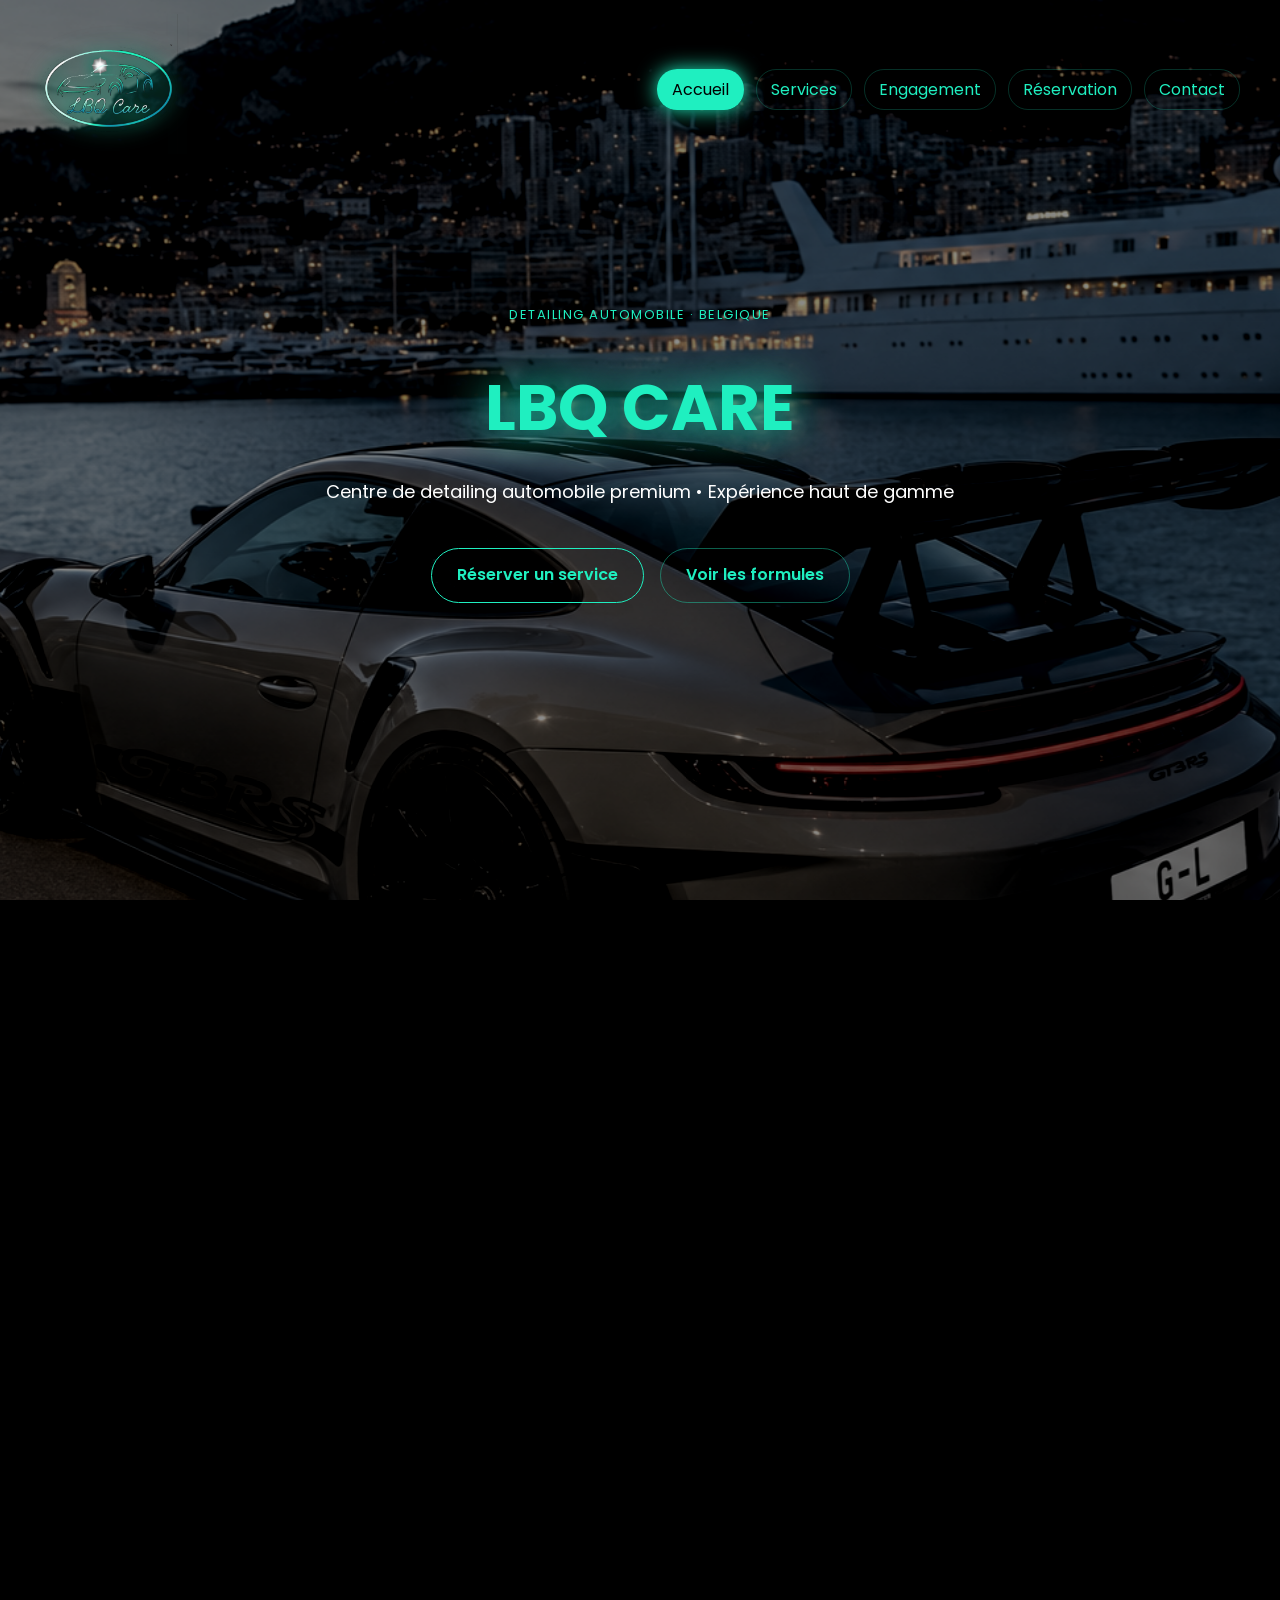
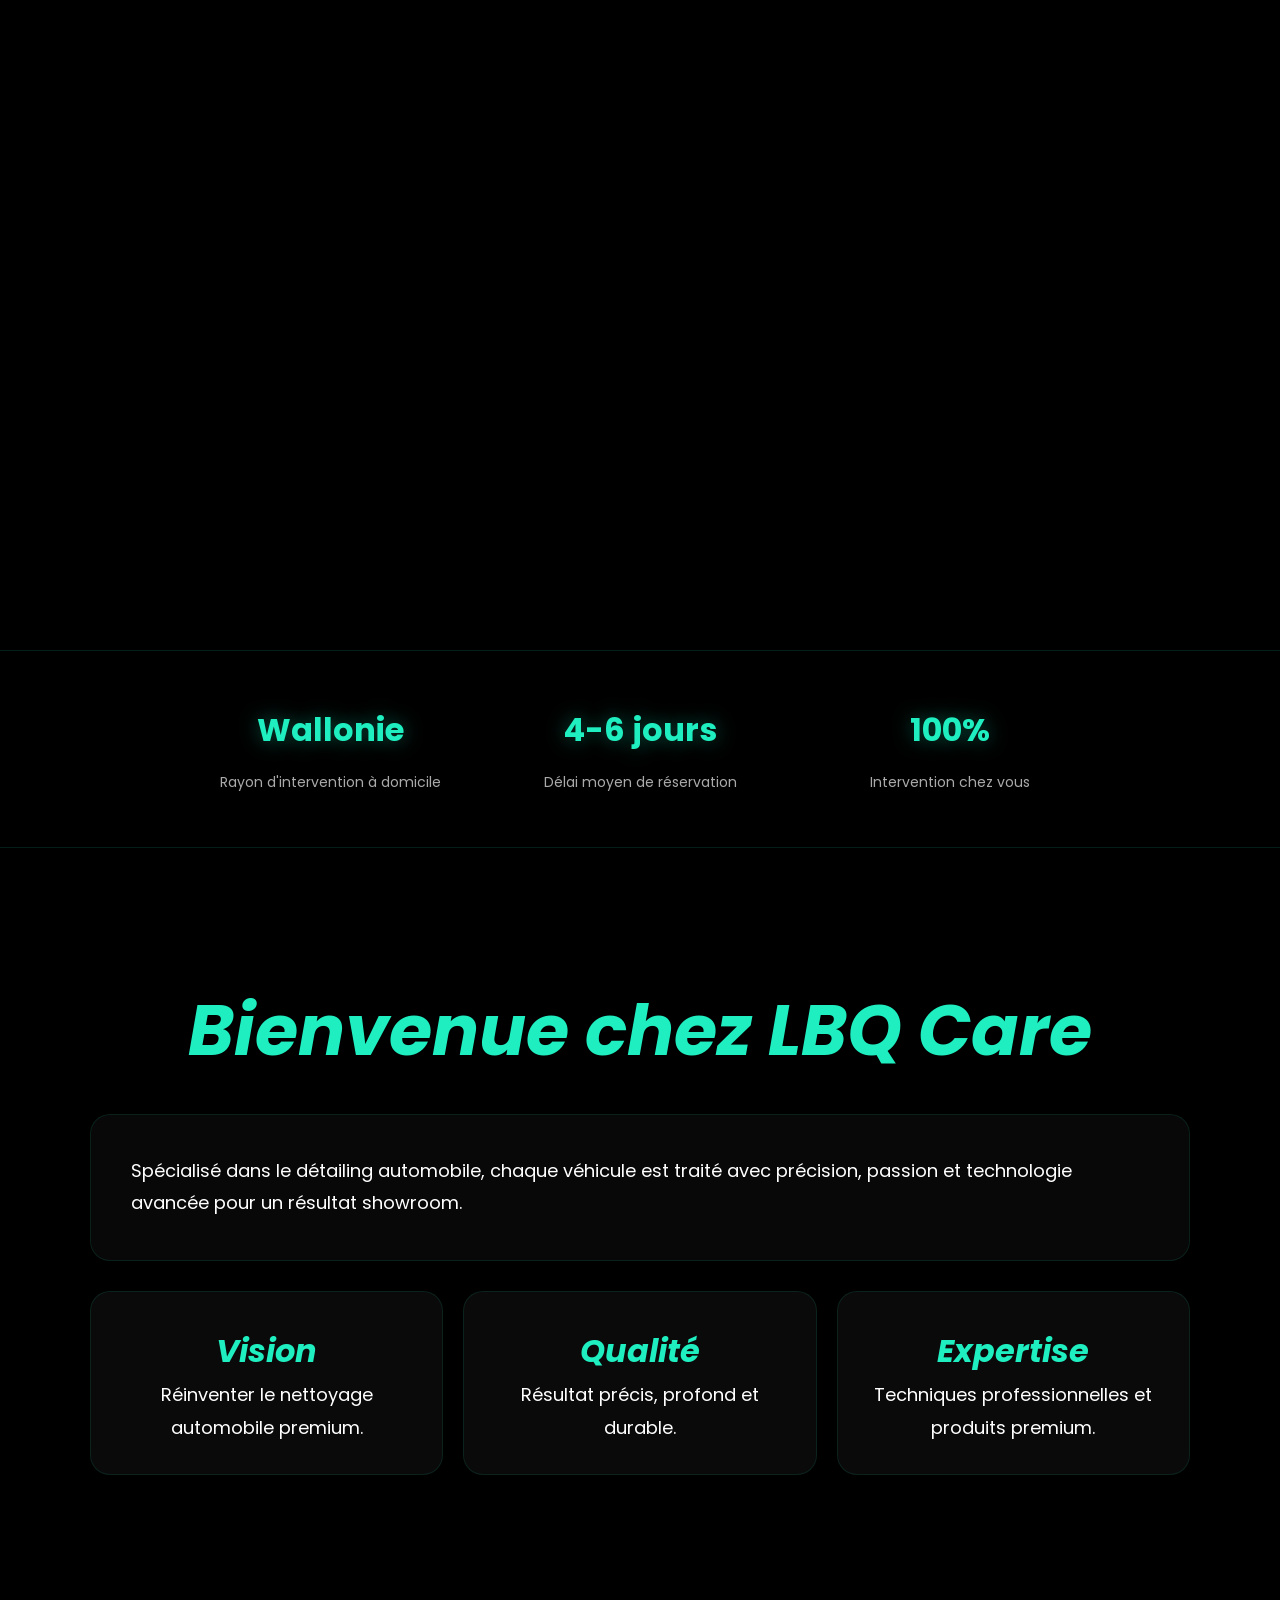
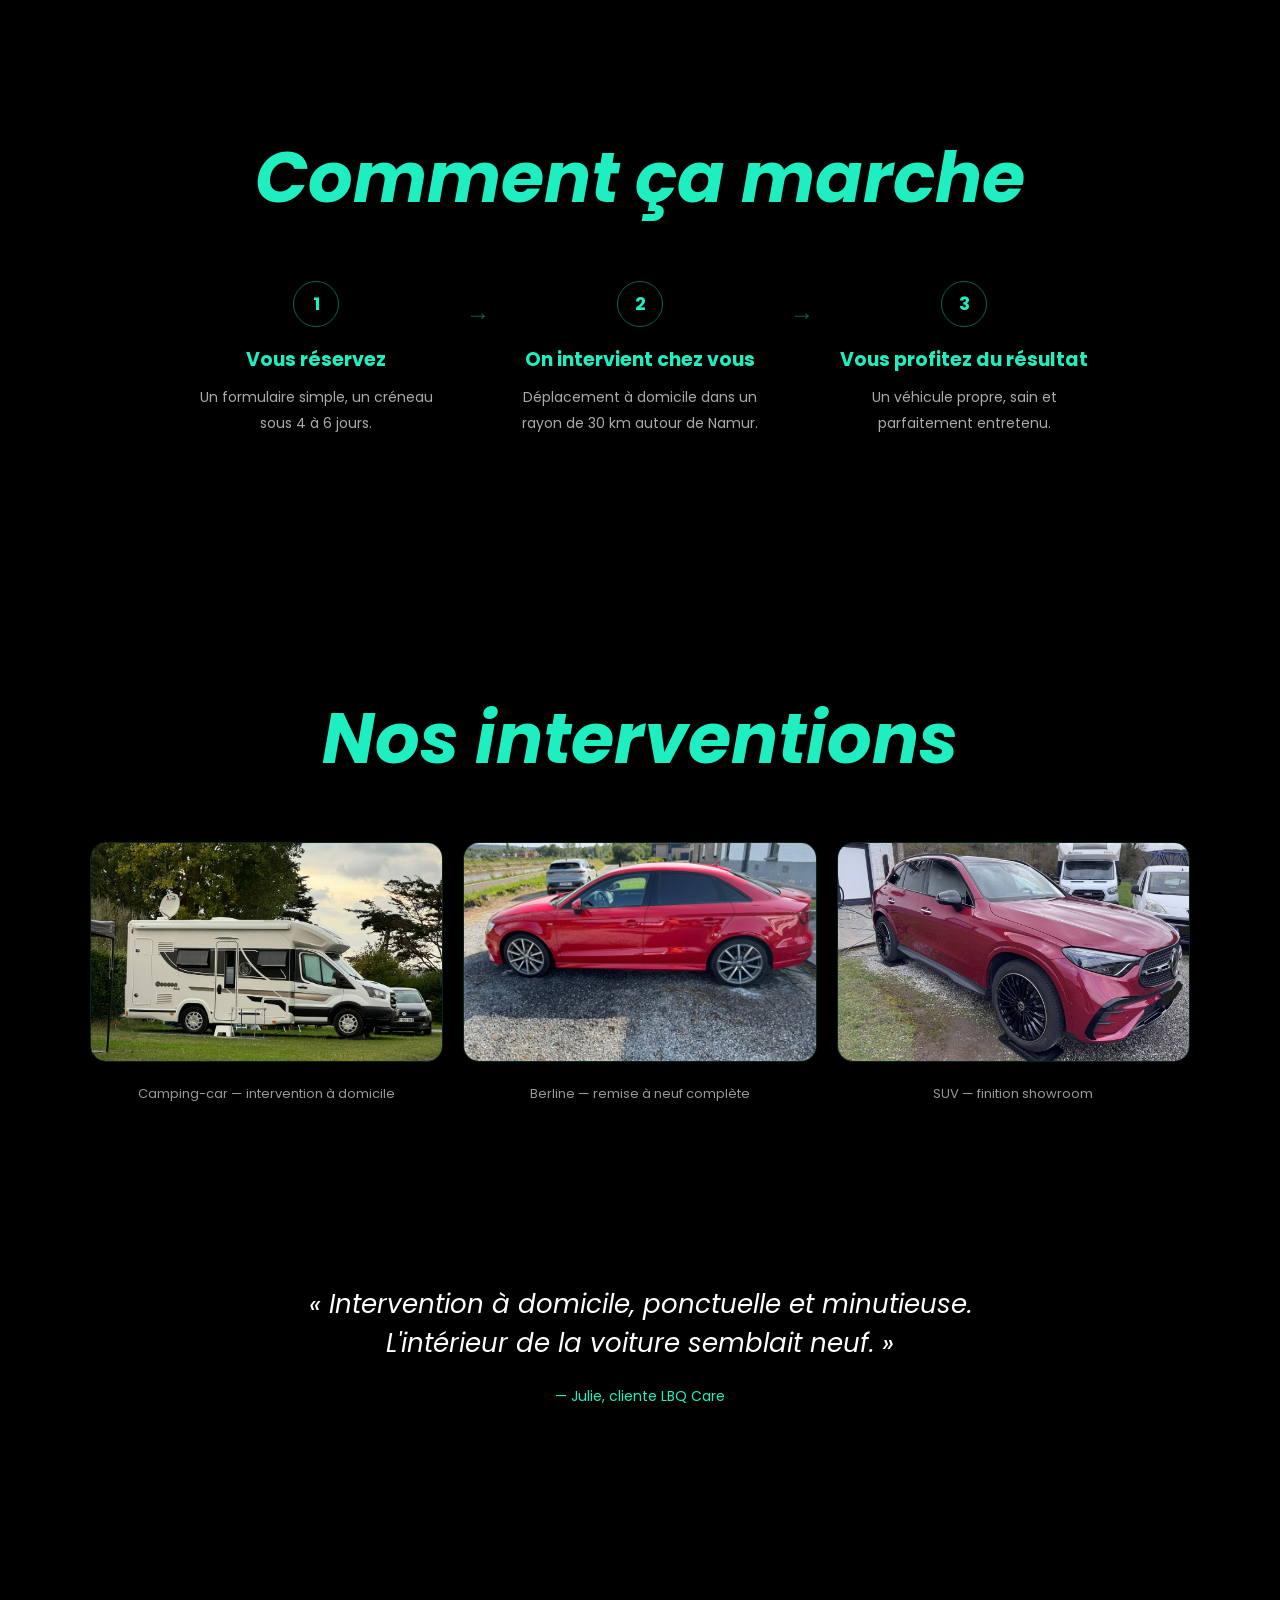
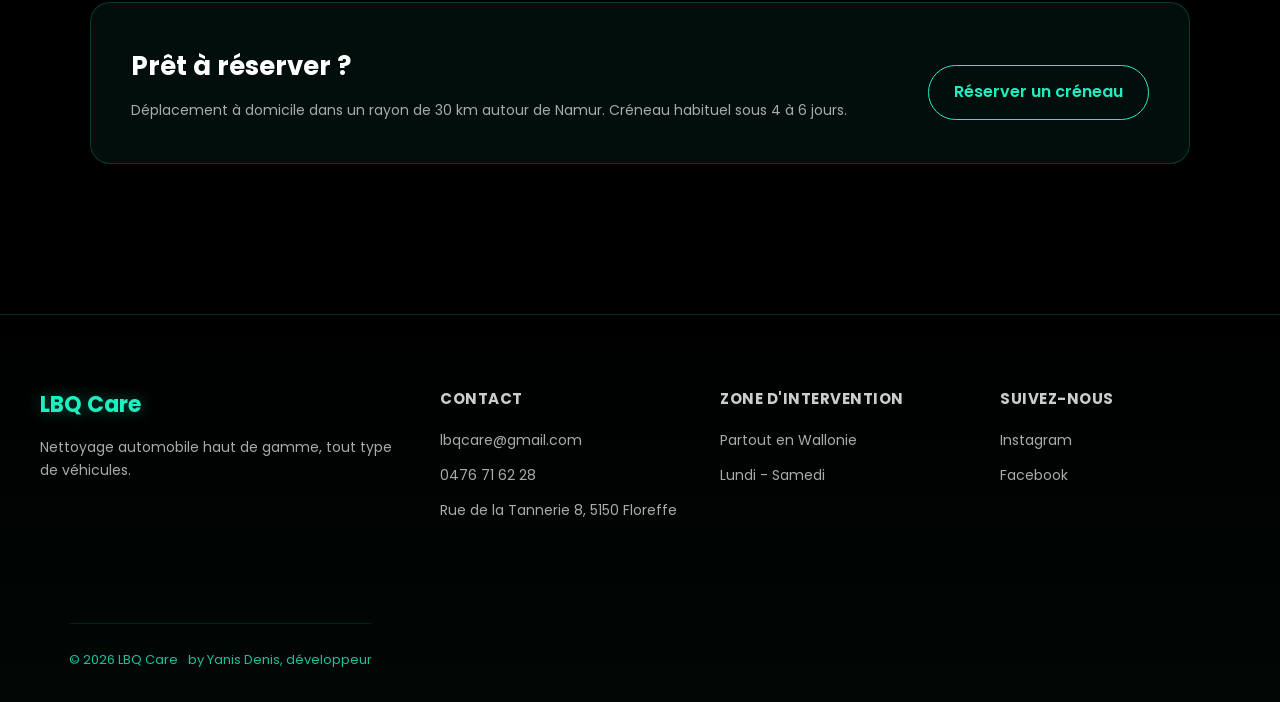
==== index.html @ e1d94014 "Add files via upload" ====
<!DOCTYPE html>
<html lang="fr">
<head>
<meta charset="UTF-8">
<meta name="viewport" content="width=device-width, initial-scale=1.0">
<title>LBQ Care</title>
<link rel="stylesheet" href="./style.css">
<link href="https://fonts.googleapis.com/css2?family=Poppins:wght@300;400;500;600;700&display=swap" rel="stylesheet">
</head>

<body>

<nav class="navbar">
  <div class="nav-container">

    <div class="logo">
      <a href="./index.html">
        <img src="./img/logo-transparent.png" alt="LBQ Care">
      </a>
    </div>
<button class="menu-toggle" aria-label="Menu">
  <span></span><span></span><span></span>
</button>
    <ul class="nav-menu">
      <li><a href="./index.html" class="active">Accueil</a></li>
      <li><a href="./services.html">Services</a></li>
      <li><a href="./engagement.html">Engagement</a></li>
      <li><a href="./reservation.html">Réservation</a></li>
      <li><a href="./contact.html">Contact</a></li>
    </ul>

  </div>
</nav>

<div class="zoom-hero-fixed" id="zoomHeroFixed">
<img src="./img/ChatGPT Image 6 août 2026, 18_08_58.png" alt="LBQ Care detailing" class="zoom-hero-img" id="zoomHeroImg">
<div class="zoom-hero-overlay" id="zoomHeroOverlay"></div>

<div class="zoom-hero-content" id="zoomHeroContent">
<span class="eyebrow">Detailing automobile · Belgique</span>
<h1>LBQ CARE</h1>
<p>Centre de detailing automobile premium • Expérience haut de gamme</p>
<div class="hero-actions">
<a class="btn" href="./reservation.html">Réserver un service</a>
<a class="btn-outline" href="./services.html">Voir les formules</a>
</div>
</div>
</div>

<section class="zoom-hero-spacer" id="zoomHero"></section>

<section class="stats-strip fade">
<div class="container">
<div class="stats-grid">
<div class="stat"><strong>Wallonie</strong><span>Rayon d'intervention à domicile</span></div>
<div class="stat"><strong>4-6 jours</strong><span>Délai moyen de réservation</span></div>
<div class="stat"><strong>100%</strong><span>Intervention chez vous</span></div>
</div>
</div>
</section>

<section>
<div class="container fade">

<h1 class="section-title">Bienvenue chez LBQ Care</h1>

<div class="block">
Spécialisé dans le détailing automobile, chaque véhicule est traité avec précision, passion et technologie avancée pour un résultat showroom.
</div>

<div class="grid">

<div class="card">
<h2>Vision</h2>
<p>Réinventer le nettoyage automobile premium.</p>
</div>

<div class="card">
<h2>Qualité</h2>
<p>Résultat précis, profond et durable.</p>
</div>

<div class="card">
<h2>Expertise</h2>
<p>Techniques professionnelles et produits premium.</p>
</div>

</div>

</div>
</section>

<section>
<div class="container fade">

<h1 class="section-title">Comment ça marche</h1>

<div class="how-it-works">

<div class="how-step">
<span class="how-number">1</span>
<h2>Vous réservez</h2>
<p>Un formulaire simple, un créneau sous 4 à 6 jours.</p>
</div>

<div class="how-arrow">→</div>

<div class="how-step">
<span class="how-number">2</span>
<h2>On intervient chez vous</h2>
<p>Déplacement à domicile dans un rayon de 30 km autour de Namur.</p>
</div>

<div class="how-arrow">→</div>

<div class="how-step">
<span class="how-number">3</span>
<h2>Vous profitez du résultat</h2>
<p>Un véhicule propre, sain et parfaitement entretenu.</p>
</div>

</div>

</div>
</section>

<section>
<div class="container fade">

<h1 class="section-title">Nos interventions</h1>

<div class="home-gallery">
<div class="home-gallery-item">
<img src="./img/fa2de0bf-b7e8-4d32-846a-e6662dc2bbe4.jpg" alt="LBQ Care detailing">
<p>Camping-car — intervention à domicile</p>
</div>
<div class="home-gallery-item">
<img src="./img/e57b115c-7bbb-42d3-a21a-1c2f8b788317.jpg" alt="LBQ Care detailing">
<p>Berline — remise à neuf complète</p>
</div>
<div class="home-gallery-item">
<img src="./img/IMG_8450.jpeg" alt="LBQ Care detailing">
<p>SUV — finition showroom</p>
</div>
</div>

</div>
</section>

<section class="quote-section fade">
<div class="container">
<blockquote>
« Intervention à domicile, ponctuelle et minutieuse. L'intérieur de la voiture semblait neuf. »
</blockquote>
<span class="quote-author">— Julie, cliente LBQ Care</span>
</div>
</section>

<section class="cta-banner fade">
<div class="container cta-inner">
<div>
<h2>Prêt à réserver ?</h2>
<p>Déplacement à domicile dans un rayon de 30 km autour de Namur. Créneau habituel sous 4 à 6 jours.</p>
</div>
<a class="btn" href="./reservation.html">Réserver un créneau</a>
</div>
</section>

<footer class="site-footer">
<div class="footer-inner">

<div class="footer-col footer-brand">
<h3>LBQ Care</h3>
<p>Nettoyage automobile haut de gamme, tout type de véhicules.</p>
</div>

<div class="footer-col">
<h4>Contact</h4>
<a href="mailto:lbqcare@gmail.com">lbqcare@gmail.com</a>
<a href="tel:0476716228">0476 71 62 28</a>
<span>Rue de la Tannerie 8, 5150 Floreffe</span>
</div>

<div class="footer-col">
<h4>Zone d'intervention</h4>
<span>Partout en Wallonie</span>
<span>Lundi - Samedi</span>
</div>

<div class="footer-col">
<h4>Suivez-nous</h4>
<a href="https://www.instagram.com/lbqcare/">Instagram</a>
<a href="https://www.facebook.com/profile.php?id=61559103836979">Facebook</a>
</div>

<div class="footer-bottom">
<span>© 2026 LBQ Care</span>
<span>by Yanis Denis, développeur</span>
</div>
</footer>

<script src="./script.js"></script>
</body>
</html>
---- style.css ----
@import url('https://fonts.googleapis.com/css2?family=Poppins:wght@300;400;500;600;700&display=swap');

:root{
--green:#1FEFC0;
--green-dark:#14C9A0;
--green-rgb:31,239,192;
--bg:#000000;
}

*{
margin:0;
padding:0;
box-sizing:border-box;
}
html{
overflow-x:hidden;
}

body{
font-family:'Poppins',sans-serif;
background:var(--bg);
color:white;
overflow-x:hidden;
position:relative;
font-size:18px;
line-height:1.8;
}

/* ===== FOND ===== */

body::before{
content:"";
position:fixed;
inset:0;

background:
radial-gradient(1px 1px at 10% 10%, var(--green), transparent),
radial-gradient(1px 1px at 20% 30%, #ffffff, transparent),
radial-gradient(1px 1px at 30% 80%, var(--green), transparent),
radial-gradient(1px 1px at 40% 60%, #ffffff, transparent),
radial-gradient(1px 1px at 50% 20%, var(--green), transparent),
radial-gradient(1px 1px at 60% 70%, #ffffff, transparent),
radial-gradient(1px 1px at 70% 40%, var(--green), transparent),
radial-gradient(1px 1px at 80% 90%, #ffffff, transparent),
radial-gradient(1px 1px at 90% 50%, var(--green), transparent);

background-size:200px 200px;

opacity:0.35;
z-index:-1;

animation:starsMove 120s linear infinite;
}

@keyframes starsMove{
from{transform:translateY(0);}
to{transform:translateY(-300px);}
}

/* ===== NAVBAR ===== */

.navbar{
position:fixed;
top:0;
width:100%;

display:flex;
justify-content:center;
align-items:center;

padding:14px 40px;

background:transparent;
backdrop-filter:none;

border-bottom:1px solid transparent;

z-index:999;

transition:background 0.35s ease, backdrop-filter 0.35s ease, border-color 0.35s ease;
}

.navbar .nav-menu a,
.navbar .logo{
filter:drop-shadow(0 2px 6px rgba(0,0,0,0.6));
}

.navbar.scrolled{
background:rgba(0,0,0,0.5);
backdrop-filter:blur(20px);
border-bottom:1px solid rgba(var(--green-rgb),0.2);
}

.nav-container{
width:100%;
max-width:1400px;

display:flex;
justify-content:space-between;
align-items:center;
}

.logo img{
height:140px;
filter:drop-shadow(0 0 10px var(--green));
transition:0.2s;
}

.logo img:hover{
transform:scale(1.05);
}

.nav-menu{
display:flex;
gap:12px;
list-style:none;
align-items:center;
margin-left:auto;
flex-wrap:wrap;
justify-content:flex-end;
}

.nav-menu a{
color:var(--green);
text-decoration:none;

padding:8px 14px;

border-radius:20px;
border:1px solid rgba(var(--green-rgb),0.2);

font-size:16px;

transition:0.3s;
}

.nav-menu a:hover,
.nav-menu a.active{
background:var(--green);
color:black;
box-shadow:0 0 20px var(--green);
}

/* ===== HERO ===== */

.hero{
height:100vh;

display:flex;
justify-content:center;
align-items:center;

text-align:center;

padding-top:160px;
}

.hero-content h1{
font-size:4rem;
color:var(--green);
text-shadow:0 0 40px var(--green);
}

.hero p{
margin-top:10px;
opacity:0.8;
}

/* ===== GLOBAL ===== */

section{
padding:120px 20px;
}

.container{
max-width:1100px;
margin:auto;
}

h1{
font-size:70px;
color:var(--green);
}

h2{
font-size:32px;
color:var(--green);
}

h3{
font-size:24px;
}

p{
font-size:18px;
}

/* Titre de section centré + italique (ex : "Bienvenue chez LBQ Care") */
.section-title{
text-align:center;
font-style:italic;
}

.center-text{
text-align:center;
}

.note-text{
text-align:center;
margin-top:25px;
opacity:0.85;
font-style:italic;
}

/* ===== BTN ===== */

.btn{
display:inline-block;

padding:12px 25px;
margin-top:20px;

border-radius:30px;
border:1px solid var(--green);

color:var(--green);
text-decoration:none;

font-size:16px;
font-weight:600;

transition:0.3s;
}

.btn:hover{
background:var(--green);
color:black;

transform:scale(1.05);

box-shadow:0 0 25px var(--green);
}

/* ===== BLOCK ===== */

.block{
background:rgba(255,255,255,0.03);

border:1px solid rgba(var(--green-rgb),0.1);
border-radius:20px;

padding:40px;
margin-top:20px;
}

/* ===== GRID ===== */

.grid{
display:grid;
grid-template-columns:repeat(auto-fit,minmax(250px,1fr));

gap:20px;
margin-top:30px;

align-items:stretch;
}

/* ===== CARD ===== */

.card{
background:rgba(255,255,255,0.04);

padding:30px;

border-radius:20px;
border:1px solid rgba(var(--green-rgb),0.1);

display:flex;
flex-direction:column;
justify-content:space-between;

text-align:center;

transition:0.4s;
}

.card:hover{
transform:translateY(-12px) scale(1.02);

box-shadow:0 0 40px rgba(var(--green-rgb),0.25);
}

/* Titres de cartes en italique (Vision / Qualité / Expertise, etc.) */
.card h2,
.map-card h2{
font-style:italic;
}

.card i,
.map-card i{
color:var(--green);
margin-right:8px;
text-shadow:0 0 10px var(--green);
}

/* icône au-dessus du texte (cartes contact) */
.card h2 i{
font-size:28px;
margin:0;
}
.card h2:has(i){
display:flex;
flex-direction:column;
align-items:center;
gap:10px;
}

/* ===== FOOTER ===== */

.site-footer{
margin-top:100px;
padding:70px 40px 30px;

border-top:1px solid rgba(var(--green-rgb),0.15);
background:linear-gradient(to bottom, transparent, rgba(var(--green-rgb),0.03));
}

.footer-inner{
max-width:1200px;
margin:0 auto;

display:grid;
grid-template-columns:1.5fr 1fr 1fr 1fr;
gap:40px;
}

.footer-col h3{
color:var(--green);
font-size:22px;
margin-bottom:12px;
text-shadow:0 0 15px rgba(var(--green-rgb),0.4);
}

.footer-col h4{
color:#fff;
font-size:15px;
letter-spacing:0.5px;
text-transform:uppercase;
margin-bottom:16px;
opacity:0.8;
}

.footer-col p{
color:#aaa;
font-size:14px;
line-height:1.6;
}

.footer-col a,
.footer-col span{
display:block;
color:#aaa;
font-size:14px;
text-decoration:none;
margin-bottom:10px;
transition:color 0.2s ease;
}

.footer-col a:hover{
color:var(--green);
}

.footer-bottom{
max-width:1200px;
margin:50px auto 0;
padding-top:24px;

border-top:1px solid rgba(var(--green-rgb),0.1);

display:flex;
justify-content:space-between;
flex-wrap:wrap;
gap:10px;

font-size:13px;
color:#777;
}

.footer-bottom span{
color:var(--green);
opacity:0.8;
}

@media (max-width:800px){
.footer-inner{
grid-template-columns:1fr 1fr;
}
.footer-bottom{
flex-direction:column;
text-align:center;
}
}

@media (max-width:500px){
.footer-inner{
grid-template-columns:1fr;
}
}

/* ===== SERVICES ===== */

.service-layout{
display:grid;
grid-template-columns:1fr 1fr;

gap:40px;
align-items:center;

margin-top:50px;
}

.service-text ul{
margin-top:20px;

list-style:none;
line-height:2;
color:var(--green);
}

.service-slider{
position:relative;

height:400px;

border-radius:20px;
overflow:hidden;

border:1px solid rgba(var(--green-rgb),0.2);

box-shadow:0 0 30px rgba(var(--green-rgb),0.1);
}

.slide-service{
position:absolute;

width:100%;
height:100%;

object-fit:cover;

opacity:0;

transition:1s;

filter:brightness(0.6);
}

.slide-service.active{
opacity:1;
}

.packs-title{
margin-top:70px;
}

/* ===== PRODUITS ===== */

.product-grid{
display:grid;
grid-template-columns:repeat(auto-fit,minmax(220px,1fr));

gap:25px;
margin-top:40px;
}

.product-card{
background:rgba(255,255,255,0.03);

border:1px solid rgba(var(--green-rgb),0.15);
border-radius:20px;

padding:25px;

display:flex;
flex-direction:column;
justify-content:space-between;

text-align:center;

transition:0.4s;
}

.product-card:hover{
transform:translateY(-10px) scale(1.02);

box-shadow:0 0 40px rgba(var(--green-rgb),0.25);
}

.product-image{
width:100%;
height:260px;

object-fit:cover;

border-radius:20px;

margin-bottom:20px;

border:1px solid rgba(var(--green-rgb),0.2);
}

.product-card h3{
color:var(--green);
margin-bottom:10px;
}

.product-card p{
flex:1;
opacity:0.8;
margin-bottom:15px;
}

.product-buttons{
display:flex;
justify-content:center;
align-items:center;
gap:15px;

flex-wrap:wrap;

margin-top:auto;
}

/* ===== FORMULES / PRIX ===== */

.formule{
text-align:center;

padding:40px;

position:relative;
overflow:hidden;
}

.price{
font-size:20px;
margin-bottom:20px;

color:var(--green);

text-shadow:0 0 10px var(--green);
}

.formule ul{
list-style:none;

line-height:2;

text-align:left;
}

.price-tag{
text-align:center;
margin-bottom:30px;
}

.price-tag .from{
display:block;
font-size:14px;
letter-spacing:1px;
text-transform:uppercase;
opacity:0.7;
}

.price-tag .amount{
display:block;
font-size:42px;
font-weight:700;
color:var(--green);
text-shadow:0 0 15px var(--green);
}

/* ===== PRICING ===== */

.pricing-grid{
display:grid;
grid-template-columns:repeat(auto-fit,minmax(320px,1fr));

gap:35px;
margin-top:50px;

align-items:stretch;
}

.pricing-card{
position:relative;
overflow:hidden;

padding:45px 35px;

border-radius:30px;

background:rgba(255,255,255,0.04);

border:1px solid rgba(var(--green-rgb),0.25);

backdrop-filter:blur(18px);

box-shadow:
0 0 25px rgba(var(--green-rgb),0.08),
inset 0 0 25px rgba(255,255,255,0.03);

display:flex;
flex-direction:column;
justify-content:space-between;

transition:0.45s;
}

.pricing-card:hover{
transform:translateY(-12px) scale(1.02);

box-shadow:
0 0 30px rgba(var(--green-rgb),0.2),
0 0 80px rgba(var(--green-rgb),0.08);
}

.pricing-card h2{
text-align:center;
text-shadow:0 0 15px var(--green);
}

.pricing-card h3{
font-size:58px;

text-align:center;

margin-bottom:30px;
}

.pricing-card ul{
list-style:none;

display:flex;
flex-direction:column;
gap:18px;

flex:1;

text-align:left;
}

.pricing-card ul li{
padding:14px 18px;

border-radius:14px;

background:rgba(255,255,255,0.04);

border:1px solid rgba(var(--green-rgb),0.08);

transition:0.3s;
}

.pricing-card ul li:hover{
transform:translateX(5px);

background:rgba(var(--green-rgb),0.08);
}

/* ===== FORM ===== */

input,
select,
textarea{
width:100%;

padding:18px;

border-radius:15px;
border:1px solid rgba(var(--green-rgb),0.2);

background:rgba(255,255,255,0.05);
color:white;

font-size:17px;

outline:none;

transition:0.3s;
}

input:focus,
select:focus,
textarea:focus{
border-color:var(--green);

box-shadow:0 0 20px rgba(var(--green-rgb),0.2);
}

select option{
background:black;
color:white;
}

/* ===== RESERVATION ===== */

.reservation-section{
width:100%;
min-height:100vh;

display:flex;
justify-content:center;
align-items:center;

padding:260px 0 60px;
box-sizing:border-box;
}

.reservation-form{
width:100%;
max-width:1200px;

padding:40px 80px;

display:grid;
grid-template-columns:repeat(2,1fr);

gap:20px;
}

.reservation-form textarea,
.reservation-form button{
grid-column:1 / -1;
}

.reservation-form textarea{
height:140px;
resize:none;
}

.reservation-form button{
padding:15px;

border:none;
border-radius:8px;

background:var(--green);
color:black;

font-weight:bold;

cursor:pointer;

transition:0.3s;
}

.reservation-form button:hover{
background:var(--green-dark);
}

/* ===== MAP ===== */

.map-card{
margin-top:40px;

padding:40px;

border-radius:20px;

background:rgba(255,255,255,0.03);

border:1px solid rgba(var(--green-rgb),0.15);

text-align:center;
}

.map-frame{
margin-top:20px;

border-radius:15px;
overflow:hidden;
}

/* ===== CONTACT ===== */

.contact-section{
padding-top:260px;
}

.contact-buttons{
display:flex;
justify-content:center;
align-items:center;

gap:20px;

flex-wrap:wrap;

margin-top:30px;
}

.contact-buttons a{
width:220px;
height:55px;

display:flex;
justify-content:center;
align-items:center;

background:var(--green);
color:black;

text-decoration:none;
font-weight:bold;

border-radius:8px;

transition:0.3s;
}

.contact-buttons a:hover{
background:var(--green-dark);
}

.card .btn{
display:flex;
justify-content:center;
align-items:center;

width:100%;
height:55px;

margin-top:15px;

text-align:center;

box-sizing:border-box;
}

/* ===== RESPONSIVE ===== */

@media(max-width:1000px){

.navbar{
padding:8px 20px;
}

.logo img{
height:150px;
}

.nav-menu{
display:none;
}

.hero{
padding-top:140px;
height:auto;
min-height:100vh;
}

.hero h1{
font-size:42px;
}

h1{
font-size:38px;
}

.section-title,
.quote-section blockquote{
word-wrap:break-word;
overflow-wrap:break-word;
}

.hero p{
font-size:17px;
padding:0 20px;
}

.service-layout{
grid-template-columns:1fr;
}

.grid{
grid-template-columns:1fr;
}

.block{
padding:25px;
}

section{
padding:80px 20px;
}

footer{
text-align:center;
padding:30px 20px;
}

footer::before{
display:none;
}

.product-image{
height:220px;
}

.reservation-section{
padding-top:160px;
}

.contact-section{
padding-top:160px;
}

.reservation-form{
grid-template-columns:1fr;
padding:20px;
}

}
/* ===== HOME - EXTRA SECTIONS ===== */

.eyebrow{
display:inline-block;
margin-bottom:14px;

font-size:13px;
letter-spacing:1.5px;
text-transform:uppercase;
color:var(--green);
opacity:0.8;
}

.hero-actions{
display:flex;
gap:16px;
justify-content:center;
flex-wrap:wrap;
margin-top:20px;
}

.btn-outline{
display:inline-block;

padding:12px 25px;
margin-top:20px;

border-radius:30px;
border:1px solid rgba(var(--green-rgb),0.4);

color:var(--green);
text-decoration:none;

font-size:16px;
font-weight:600;

transition:0.3s;
}

.btn-outline:hover{
background:rgba(var(--green-rgb),0.08);
border-color:var(--green);
transform:scale(1.05);
}

.btn-outline:hover{
background:rgba(var(--green-rgb),0.08);
border-color:var(--green);
}

.stats-strip{
padding:50px 20px;
border-top:1px solid rgba(var(--green-rgb),0.12);
border-bottom:1px solid rgba(var(--green-rgb),0.12);
}

.stats-grid{
max-width:900px;
margin:0 auto;

display:grid;
grid-template-columns:repeat(3, 1fr);
gap:30px;
text-align:center;
}

.stat strong{
display:block;
font-size:32px;
color:var(--green);
text-shadow:0 0 20px rgba(var(--green-rgb),0.4);
margin-bottom:6px;
}

.stat span{
font-size:14px;
color:#aaa;
}

.check-list{
max-width:700px;
margin:0 auto;
display:flex;
flex-direction:column;
gap:16px;
}

.check-item{
padding:18px 24px;
border-radius:12px;
background:rgba(255,255,255,0.03);
border:1px solid rgba(var(--green-rgb),0.15);
color:#ddd;
font-size:15px;
}

.cta-banner{
margin:80px 0 40px;
padding:50px 20px;
}

.cta-inner{
display:flex;
justify-content:space-between;
align-items:center;
flex-wrap:wrap;
gap:24px;

padding:40px;
border-radius:20px;
background:rgba(var(--green-rgb),0.06);
border:1px solid rgba(var(--green-rgb),0.2);
}

.cta-inner h2{
color:#fff;
font-size:26px;
margin-bottom:8px;
}

.cta-inner p{
color:#aaa;
font-size:14px;
}

@media (max-width:700px){
.stats-grid{
grid-template-columns:1fr;
}
.cta-inner{
flex-direction:column;
text-align:center;
}
}
/* ===== SERVICES - TESTIMONIALS ===== */

.testimonial-card{
display:flex;
flex-direction:column;
justify-content:space-between;
gap:20px;
text-align:left;
}

.testimonial-card p{
color:#ddd;
font-size:15px;
line-height:1.6;
font-style:italic;
}

.testimonial-author{
color:var(--green);
font-size:13px;
opacity:0.85;
}
/* ===== SERVICES PAGE - REFONTE ===== */

.services-hero{
padding:260px 20px 60px;
}

.services-hero-grid{
display:grid;
grid-template-columns:1fr 1fr;
gap:60px;
align-items:center;
}

.services-hero-text h1{
font-size:44px;
line-height:1.15;
color:#fff;
margin:10px 0 20px;
}

.services-hero-text p{
color:#aaa;
font-size:15px;
line-height:1.6;
margin-bottom:26px;
}

.compare-wrap{
position:relative;
}

.compare-labels{
display:flex;
justify-content:space-between;
margin-bottom:10px;
font-size:12px;
letter-spacing:1px;
color:#888;
text-transform:uppercase;
}

.tag-apres{
color:var(--green);
border:1px solid rgba(var(--green-rgb),0.4);
padding:2px 10px;
border-radius:20px;
}

.compare-slider{
position:relative;
height:340px;
border-radius:20px;
overflow:hidden;
border:1px solid rgba(var(--green-rgb),0.2);
}

.compare-before,
.compare-after{
position:absolute;
inset:0;

display:flex;
align-items:center;
justify-content:center;

background:#111;
color:#888;
font-size:13px;
letter-spacing:1px;
text-transform:uppercase;
overflow:hidden;
}

.compare-before img,
.compare-after img{
width:100%;
height:100%;
object-fit:cover;
}

.compare-before small,
.compare-after small{
display:none;
}

.compare-after{
color:var(--green);
opacity:0.9;
clip-path:inset(0 0 0 50%);
}

.compare-before small,
.compare-after small{
text-transform:none;
letter-spacing:0;
font-size:12px;
color:#666;
}

.compare-handle{
position:absolute;
top:0;
bottom:0;
left:50%;
width:2px;
background:var(--green);
box-shadow:0 0 12px var(--green);
pointer-events:none;
}

.compare-handle::before{
content:"⟷";
position:absolute;
top:50%;
left:50%;
transform:translate(-50%,-50%);
width:34px;
height:34px;
border-radius:50%;
background:var(--green);
color:#000;
display:flex;
align-items:center;
justify-content:center;
font-size:14px;
box-shadow:0 0 15px var(--green);
}

.compare-range{
position:absolute;
inset:0;
width:100%;
height:100%;
opacity:0;
cursor:ew-resize;
margin:0;
}

.compare-hint{
margin-top:10px;
font-size:12px;
color:#777;
text-align:center;
}

.vehicle-toggle{
max-width:520px;
margin:40px auto 10px;
text-align:center;
}

.vehicle-toggle-label{
display:block;
font-size:12px;
letter-spacing:1px;
text-transform:uppercase;
color:#888;
margin-bottom:12px;
}

.vehicle-toggle-buttons{
display:flex;
gap:10px;
justify-content:center;
flex-wrap:wrap;
}

.vehicle-btn{
padding:10px 20px;
border-radius:30px;
border:1px solid rgba(var(--green-rgb),0.25);
background:transparent;
color:#ccc;
font-family:inherit;
font-size:14px;
cursor:pointer;
transition:all 0.2s ease;
}

.vehicle-btn:hover{
border-color:var(--green);
}

.vehicle-btn.active{
background:var(--green);
color:#000;
font-weight:600;
box-shadow:0 0 15px rgba(var(--green-rgb),0.4);
}

.pack-subtitle{
text-align:center;
color:#999;
font-size:13px;
margin-top:-10px;
margin-bottom:15px;
}

.pricing-card.featured{
border-color:rgba(var(--green-rgb),0.5);
}

.badge-choice{
position:absolute;
top:18px;
right:-38px;
transform:rotate(35deg);
background:var(--green);
color:#000;
font-size:11px;
font-weight:700;
letter-spacing:0.5px;
text-transform:uppercase;
padding:5px 45px;
}

.supplements-box{
margin-top:40px;
padding:35px;
border-radius:20px;
background:rgba(255,255,255,0.03);
border:1px solid rgba(var(--green-rgb),0.15);
}

.supplements-box h3{
color:#fff;
font-size:20px;
margin-bottom:8px;
}

.supplements-box > p{
color:#999;
font-size:14px;
margin-bottom:24px;
}

.supplements-grid{
display:grid;
grid-template-columns:repeat(auto-fit,minmax(220px,1fr));
gap:16px;
}

.supplement-item{
display:flex;
justify-content:space-between;
gap:10px;

padding:14px 18px;
border-radius:12px;
background:rgba(255,255,255,0.03);
border:1px solid rgba(var(--green-rgb),0.1);

font-size:14px;
color:#ccc;
}

.supplement-item strong{
color:var(--green);
white-space:nowrap;
}

.before-after-grid{
grid-template-columns:repeat(3,1fr);
margin-top:40px;
}

.ba-card{
text-align:center;
}

.ba-photo{
height:180px;
border-radius:16px;
overflow:hidden;

display:flex;

background:#111;
border:1px solid rgba(var(--green-rgb),0.15);
}

.ba-photo img{
flex:1;
width:50%;
height:100%;
object-fit:cover;
border-right:1px solid rgba(var(--green-rgb),0.2);
}

.ba-photo img:last-child{
border-right:none;
}

.ba-card p{
margin-top:14px;
color:#999;
font-size:13px;
}

@media (max-width:900px){
.services-hero-grid{
grid-template-columns:1fr;
}
.before-after-grid{
grid-template-columns:1fr;
}
}
/* ===== ENGAGEMENT - ETAPES ===== */

.steps-grid{
grid-template-columns:repeat(4,1fr);
}

.step-card{
position:relative;
padding-top:50px;
}

.step-number{
position:absolute;
top:18px;
left:24px;

font-size:26px;
font-weight:700;
color:rgba(var(--green-rgb),0.35);
}

@media (max-width:900px){
.steps-grid{
grid-template-columns:1fr 1fr;
}
}

@media (max-width:550px){
.steps-grid{
grid-template-columns:1fr;
}
}
/* ===== ACCUEIL - REFONTE ===== */

.home-hero{
padding:260px 20px 60px;
}

.home-hero-grid{
display:grid;
grid-template-columns:1.1fr 1fr;
gap:60px;
align-items:center;
text-align:left;
}

.home-hero-text h1{
font-size:56px;
text-align:left;
margin:14px 0 18px;
}

.home-hero-text p{
color:#aaa;
font-size:16px;
line-height:1.6;
opacity:1;
margin-top:0;
}

.home-hero-photo img{
width:100%;
height:420px;
object-fit:cover;
border-radius:20px;
border:1px solid rgba(var(--green-rgb),0.2);
box-shadow:0 0 40px rgba(var(--green-rgb),0.1);
}

.pricing-teaser-grid{
grid-template-columns:repeat(2,1fr);
max-width:750px;
margin:40px auto 0;
}

.pricing-teaser{
position:relative;
text-align:center;
}

.pricing-teaser p{
color:#aaa;
font-size:14px;
margin-top:10px;
}

.pricing-teaser.featured{
border-color:rgba(var(--green-rgb),0.5);
}

.home-gallery{
display:grid;
grid-template-columns:repeat(3,1fr);
gap:20px;
margin-top:40px;
}

.home-gallery img{
width:100%;
height:220px;
object-fit:cover;
border-radius:16px;
border:1px solid rgba(var(--green-rgb),0.15);
transition:transform 0.3s ease;
}

.home-gallery img:hover{
transform:scale(1.03);
}

@media (max-width:900px){
.home-hero-grid{
grid-template-columns:1fr;
text-align:center;
}
.home-hero-text h1,
.home-hero-text p{
text-align:center;
}
.hero-actions{
justify-content:center;
}
.pricing-teaser-grid{
grid-template-columns:1fr;
}
.home-gallery{
grid-template-columns:1fr;
}
}
/* ===== ACCUEIL - REFONTE V2 (identité propre) ===== */

.zoom-hero-spacer{
height:250vh;
}

.zoom-hero-fixed{
position:fixed;
top:0;
left:0;
right:0;
bottom:0;
height:100vh;
width:100%;
overflow:hidden;

display:flex;
align-items:center;
justify-content:center;
text-align:center;

z-index:1;
}

.zoom-hero-img{
position:absolute;
inset:0;
width:100%;
height:100%;
object-fit:cover;
object-position:center 130%;

filter:saturate(0.5) brightness(0.55) contrast(1.1);

transform:scale(1.35);
transform-origin:center center;
will-change:transform;
}

.zoom-hero-overlay{
position:absolute;
inset:0;
background:
linear-gradient(to bottom, rgba(0,0,0,0.55) 0%, rgba(0,0,0,0.35) 35%, rgba(0,0,0,0.75) 100%),
radial-gradient(circle at 50% 40%, rgba(var(--green-rgb),0.1), transparent 65%);
opacity:0.85;
transition:opacity 0.1s linear;
}

.zoom-hero-content{
position:relative;
z-index:2;
padding:0 20px;
will-change:transform, opacity;
}

.zoom-hero-content .eyebrow,
.zoom-hero-content h1,
.zoom-hero-content p,
.zoom-hero-content .hero-actions{
opacity:0;
transform:translateY(30px);
animation:heroReveal 0.9s ease forwards;
}

.zoom-hero-content .eyebrow{ animation-delay:0.1s; }
.zoom-hero-content h1{ animation-delay:0.3s; }
.zoom-hero-content p{ animation-delay:0.5s; }
.zoom-hero-content .hero-actions{ animation-delay:0.7s; }

@keyframes heroReveal{
to{
opacity:1;
transform:translateY(0);
}
}

.zoom-hero-content h1{
font-size:4rem;
color:var(--green);
text-shadow:0 0 40px var(--green);
margin:10px 0;
}

.zoom-hero-content p{
opacity:0.85;
margin-bottom:10px;
}

@media (max-width:600px){
.zoom-hero-content h1{
font-size:2.6rem;
}
}

.how-it-works{
display:flex;
align-items:flex-start;
justify-content:center;
gap:20px;
margin-top:40px;
flex-wrap:wrap;
}

.how-step{
flex:1;
min-width:200px;
max-width:260px;
text-align:center;
}

.how-number{
display:flex;
align-items:center;
justify-content:center;

width:46px;
height:46px;
margin:0 auto 16px;
border-radius:50%;

border:1px solid rgba(var(--green-rgb),0.4);
color:var(--green);
font-weight:700;
font-size:18px;
}

.how-step h2{
font-size:19px;
margin-bottom:8px;
}

.how-step p{
color:#aaa;
font-size:14px;
}

.how-arrow{
color:rgba(var(--green-rgb),0.4);
font-size:24px;
padding-top:12px;
}

.home-gallery{
display:grid;
grid-template-columns:repeat(3,1fr);
gap:20px;
margin-top:40px;
}

.home-gallery-item img{
width:100%;
height:220px;
object-fit:cover;
border-radius:16px;
border:1px solid rgba(var(--green-rgb),0.15);
transition:transform 0.3s ease;
}

.home-gallery-item img:hover{
transform:scale(1.03);
}

.home-gallery-item p{
margin-top:10px;
text-align:center;
font-size:13px;
color:#999;
}

.quote-section{
text-align:center;
padding:60px 20px;
}

.quote-section blockquote{
max-width:700px;
margin:0 auto 16px;

font-size:26px;
font-style:italic;
line-height:1.5;
color:#fff;
}

.quote-author{
color:var(--green);
font-size:14px;
}

@media (max-width:900px){
.home-gallery{
grid-template-columns:1fr;
}
.how-arrow{
display:none;
}
}

@media (max-width:600px){
.home-hero-content h1{
font-size:2.6rem;
}
}
.menu-toggle{
display:none;
flex-direction:column;
gap:6px;
background:none;
border:none;
cursor:pointer;
padding:10px;
}

.menu-toggle span{
width:28px;
height:3px;
background:var(--green);
border-radius:3px;
transition:0.3s;
}

@media(max-width:1000px){

.menu-toggle{
display:flex;
}

.nav-menu{
display:flex;
flex-direction:column;
position:fixed;
top:0;
right:0;
width:250px;
height:100vh;
background:rgba(0,0,0,0.97);
padding:100px 30px;
gap:15px;
transform:translateX(100%);
transition:transform 0.35s;
z-index:998;
}

.nav-menu.open{
transform:translateX(0);
}

.menu-toggle.open span:nth-child(1){transform:translateY(9px) rotate(45deg);}
.menu-toggle.open span:nth-child(2){opacity:0;}
.menu-toggle.open span:nth-child(3){transform:translateY(-9px) rotate(-45deg);}

}
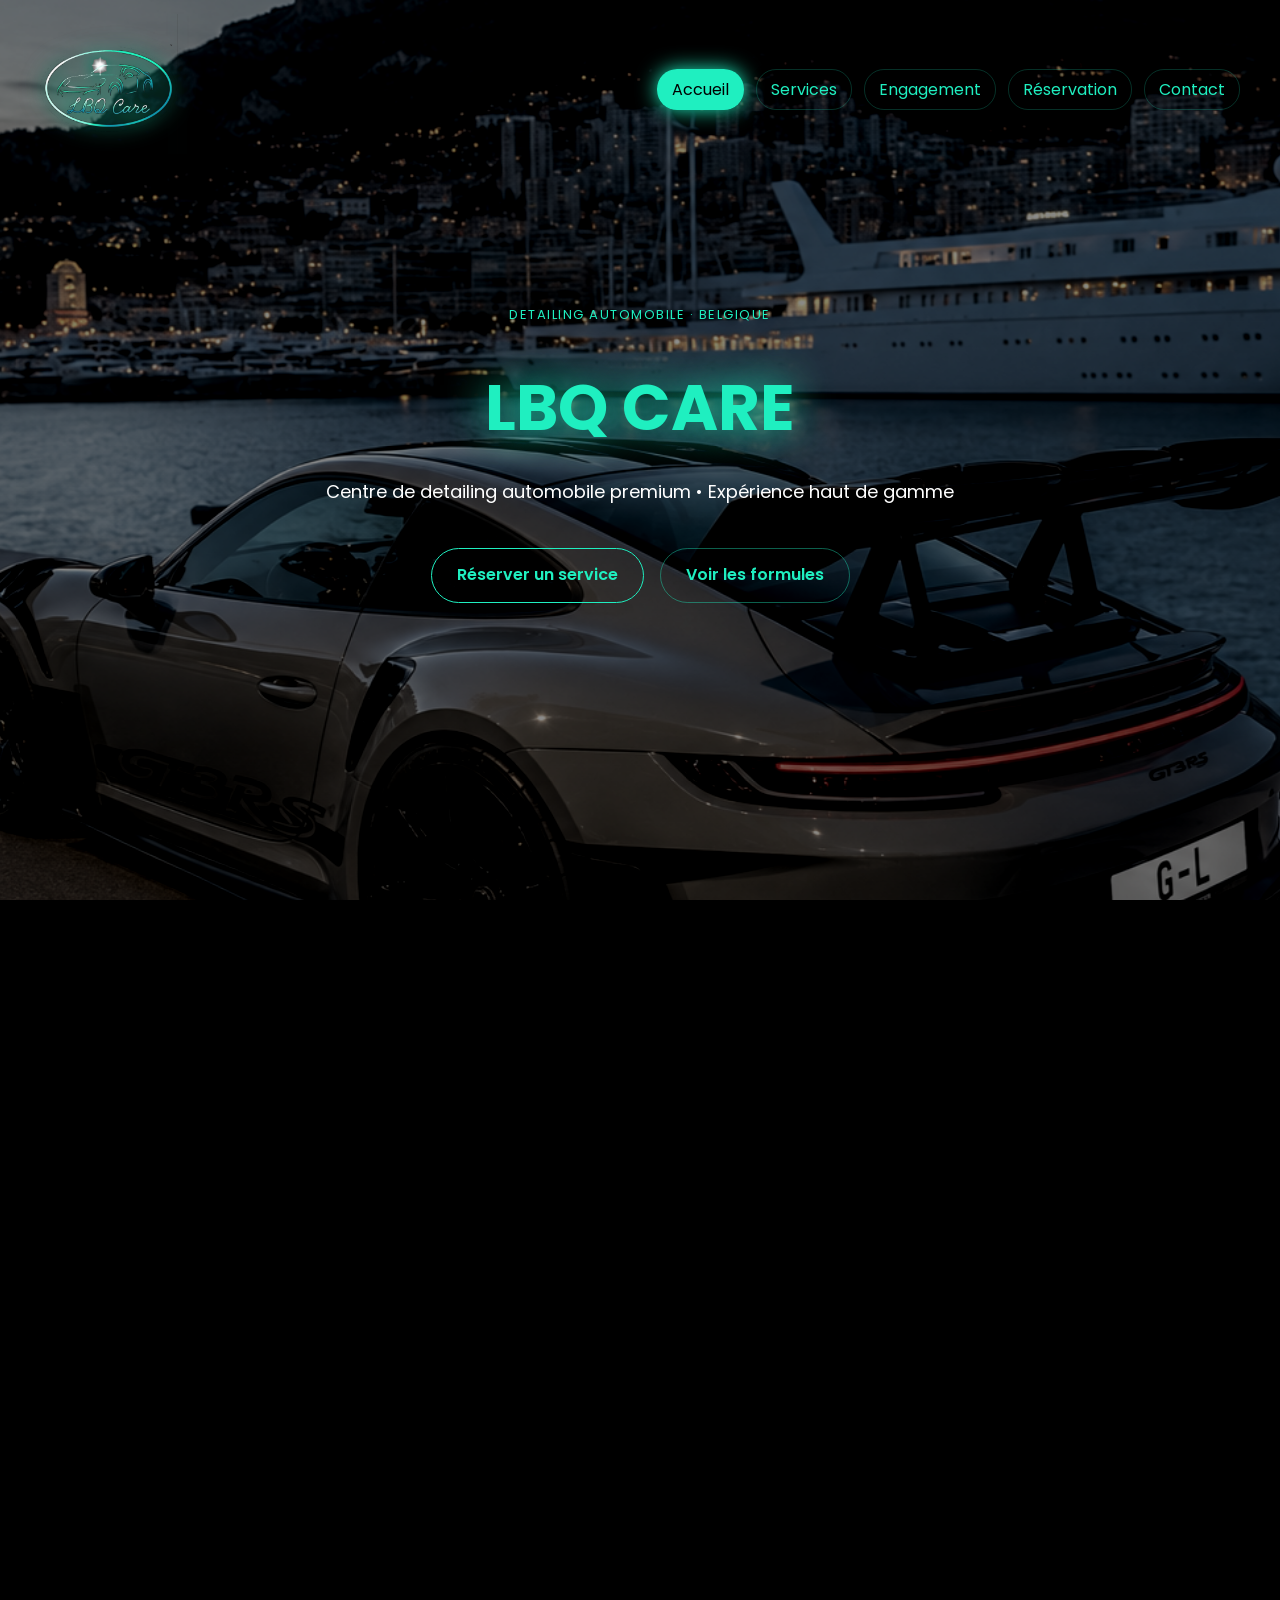
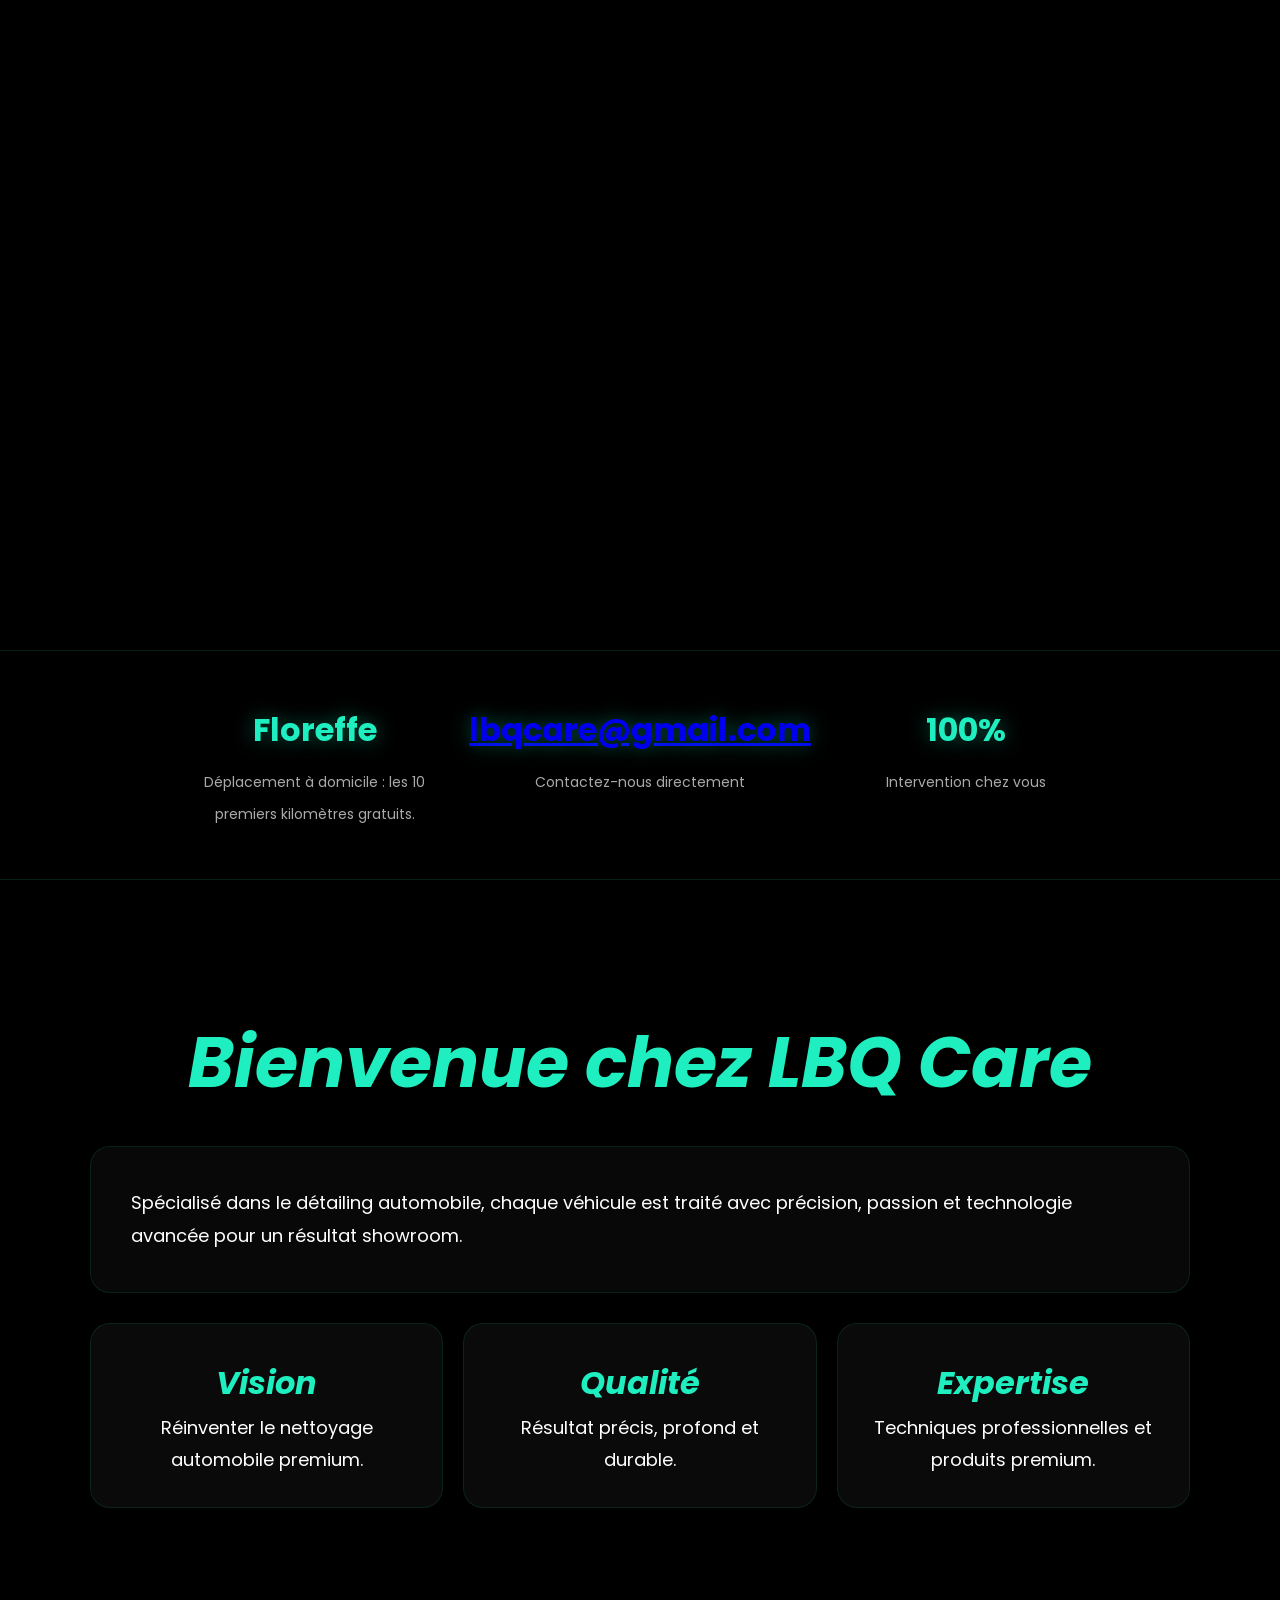
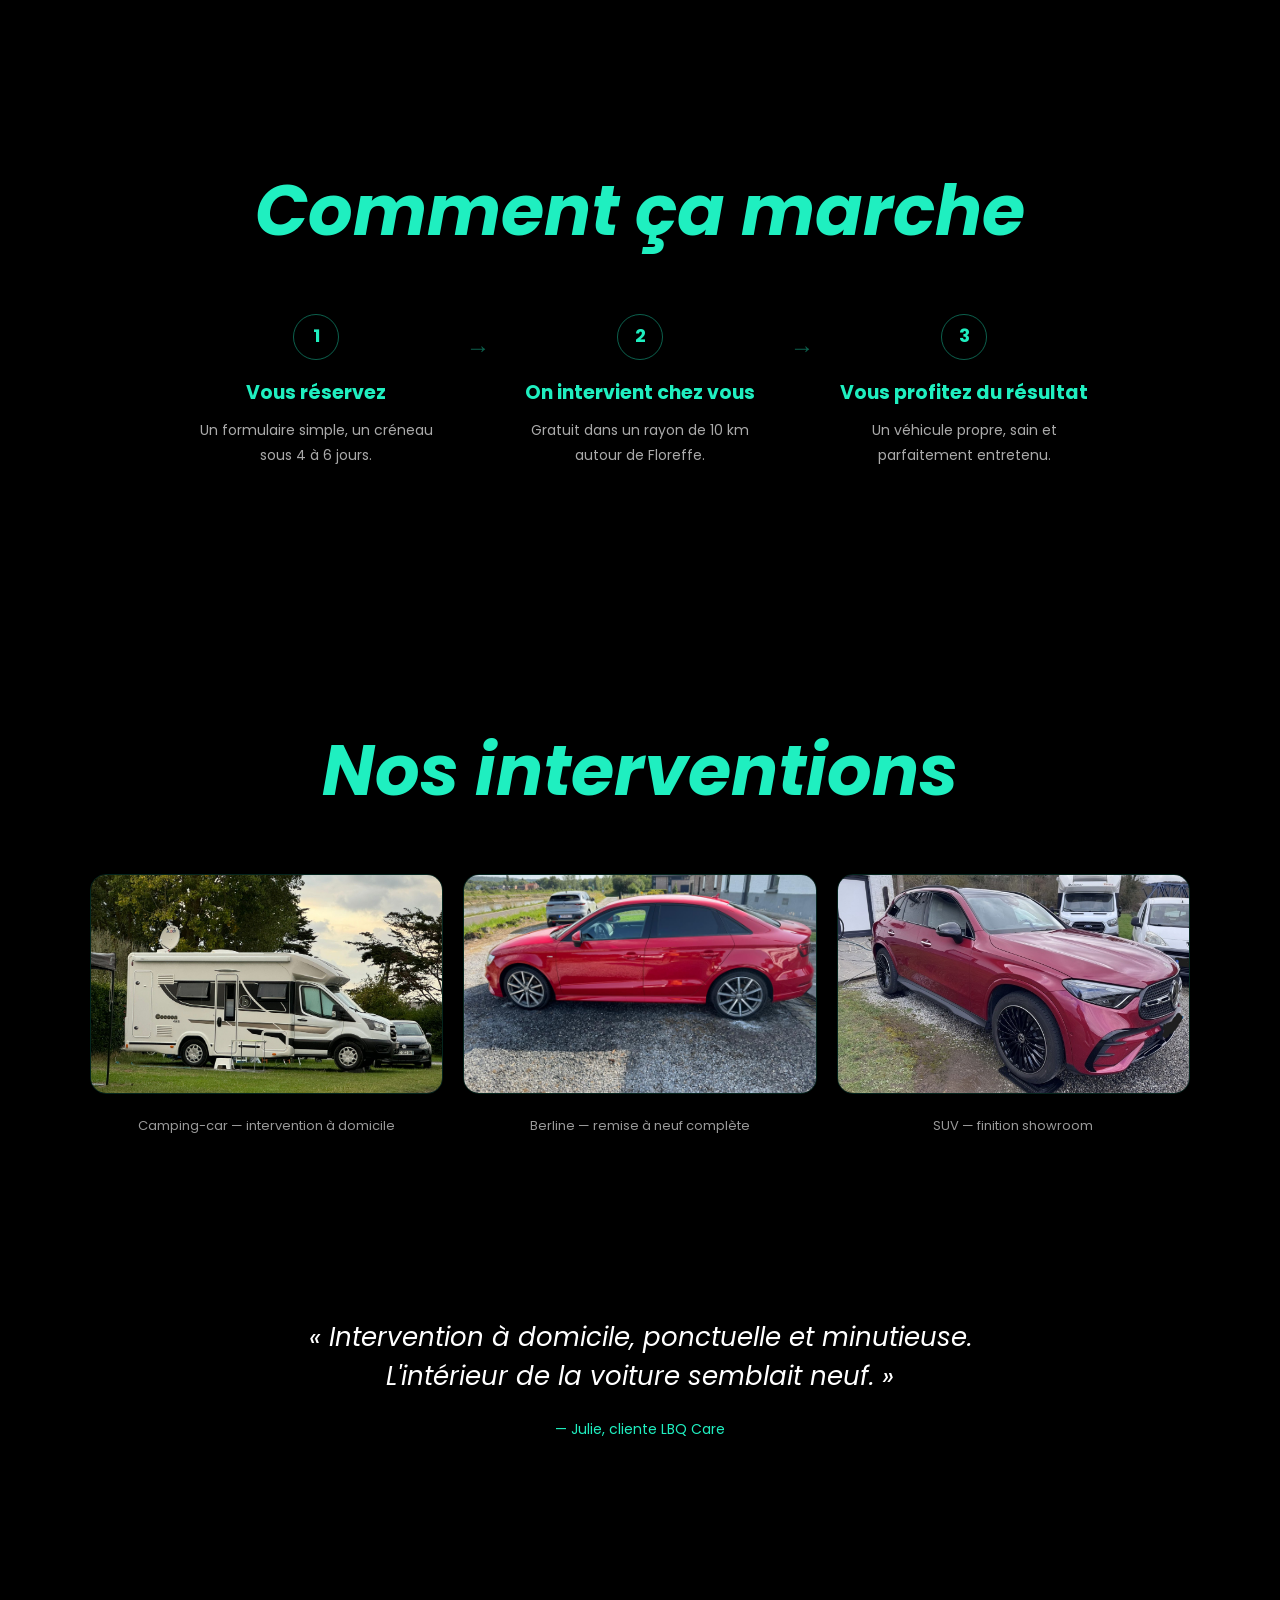
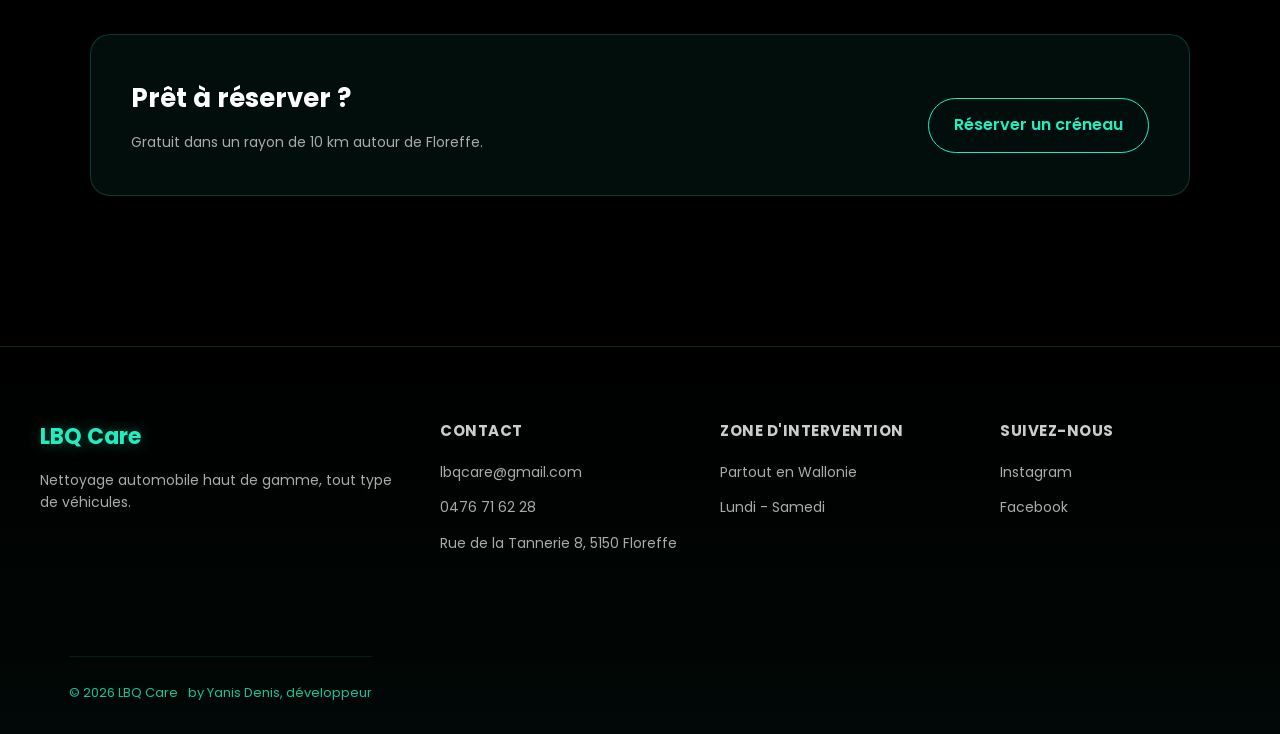
==== commit d3b4aa62: "Update service area and contact information in index.html" ====
--- a/index.html
+++ b/index.html
@@ -52,8 +52,8 @@
 <section class="stats-strip fade">
 <div class="container">
 <div class="stats-grid">
-<div class="stat"><strong>Wallonie</strong><span>Rayon d'intervention à domicile</span></div>
-<div class="stat"><strong>4-6 jours</strong><span>Délai moyen de réservation</span></div>
+<div class="stat"><strong>Floreffe</strong><span>Déplacement à domicile : les 10 premiers kilomètres gratuits.</span></div>
+<div class="stat"><strong><a href="mailto:lbqcare@gmail.com">lbqcare@gmail.com</a></strong><span>Contactez-nous directement</span></div>
 <div class="stat"><strong>100%</strong><span>Intervention chez vous</span></div>
 </div>
 </div>
@@ -108,7 +108,7 @@
 <div class="how-step">
 <span class="how-number">2</span>
 <h2>On intervient chez vous</h2>
-<p>Déplacement à domicile dans un rayon de 30 km autour de Namur.</p>
+<p>Gratuit dans un rayon de 10 km autour de Floreffe.</p>
 </div>
 
 <div class="how-arrow">→</div>
@@ -160,7 +160,7 @@
 <div class="container cta-inner">
 <div>
 <h2>Prêt à réserver ?</h2>
-<p>Déplacement à domicile dans un rayon de 30 km autour de Namur. Créneau habituel sous 4 à 6 jours.</p>
+<p>Gratuit dans un rayon de 10 km autour de Floreffe.</p>
 </div>
 <a class="btn" href="./reservation.html">Réserver un créneau</a>
 </div>
@@ -201,4 +201,4 @@
 
 <script src="./script.js"></script>
 </body>
-</html>+</html>
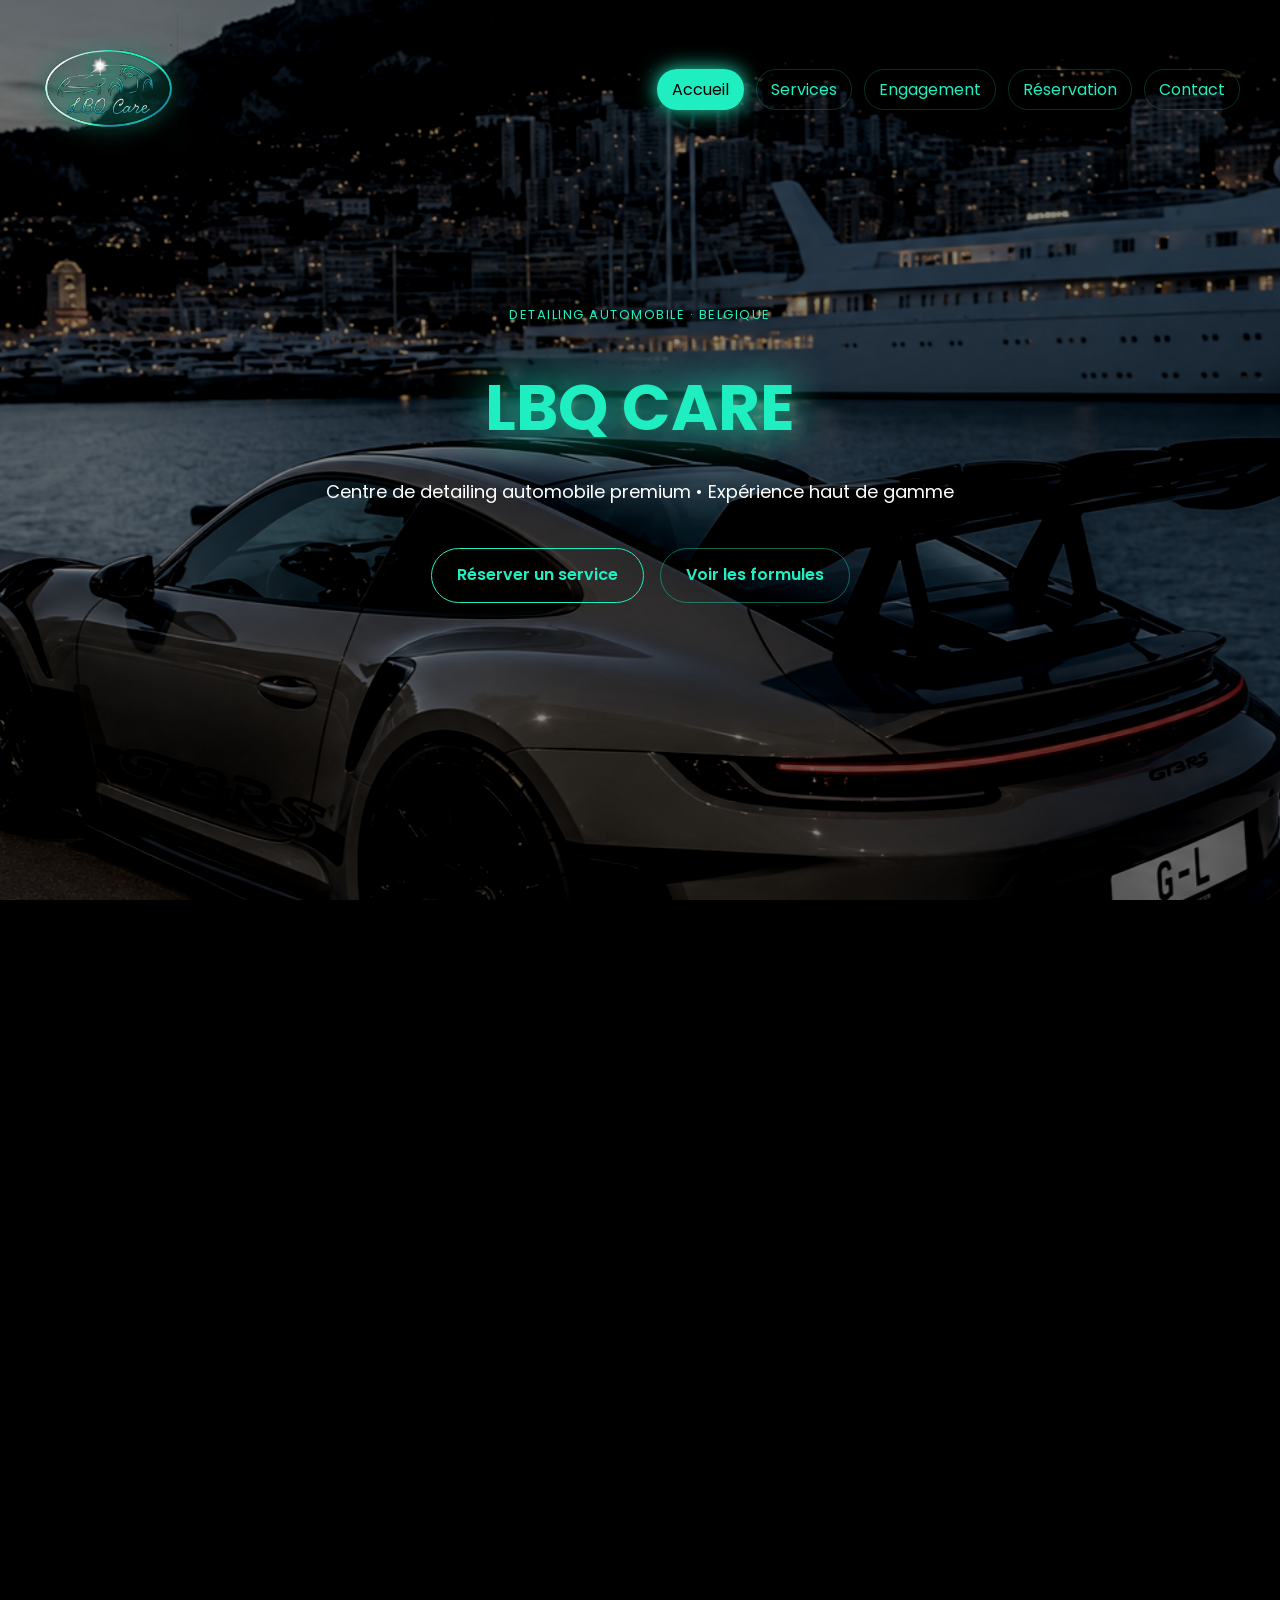
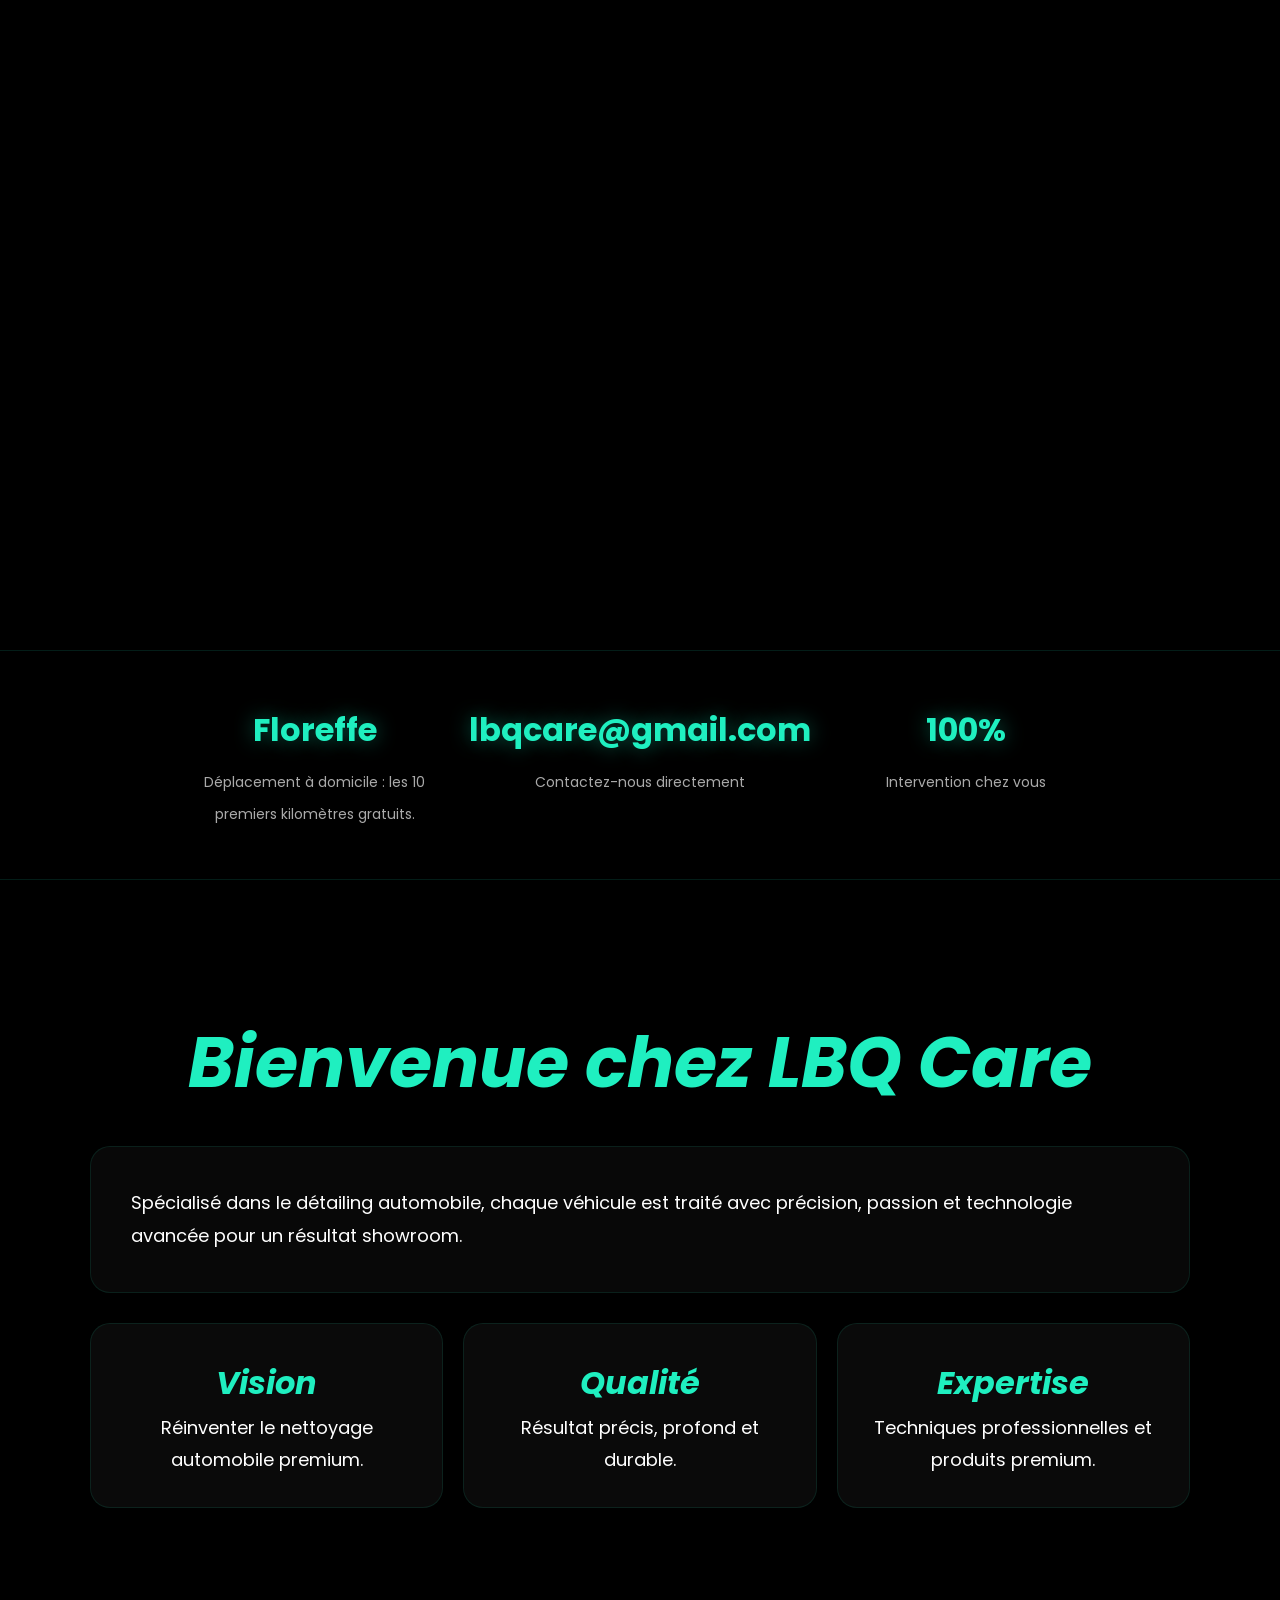
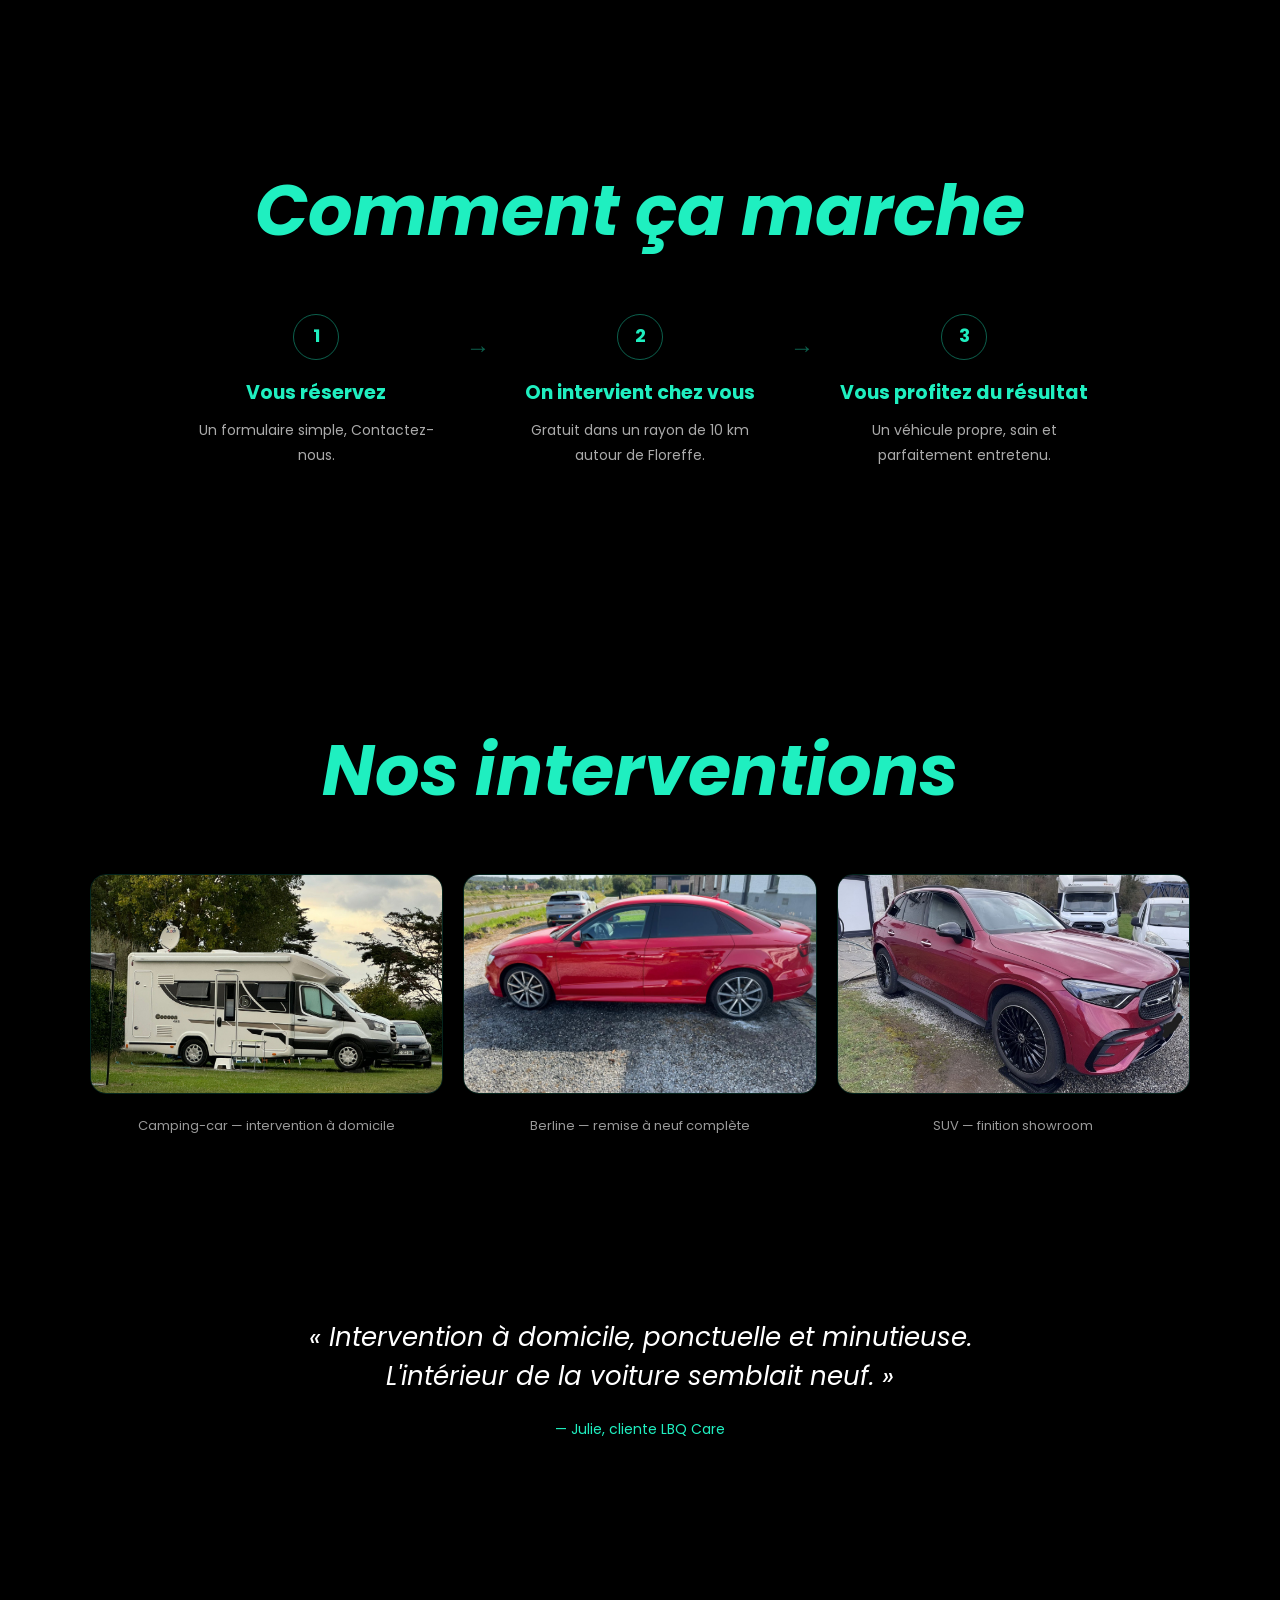
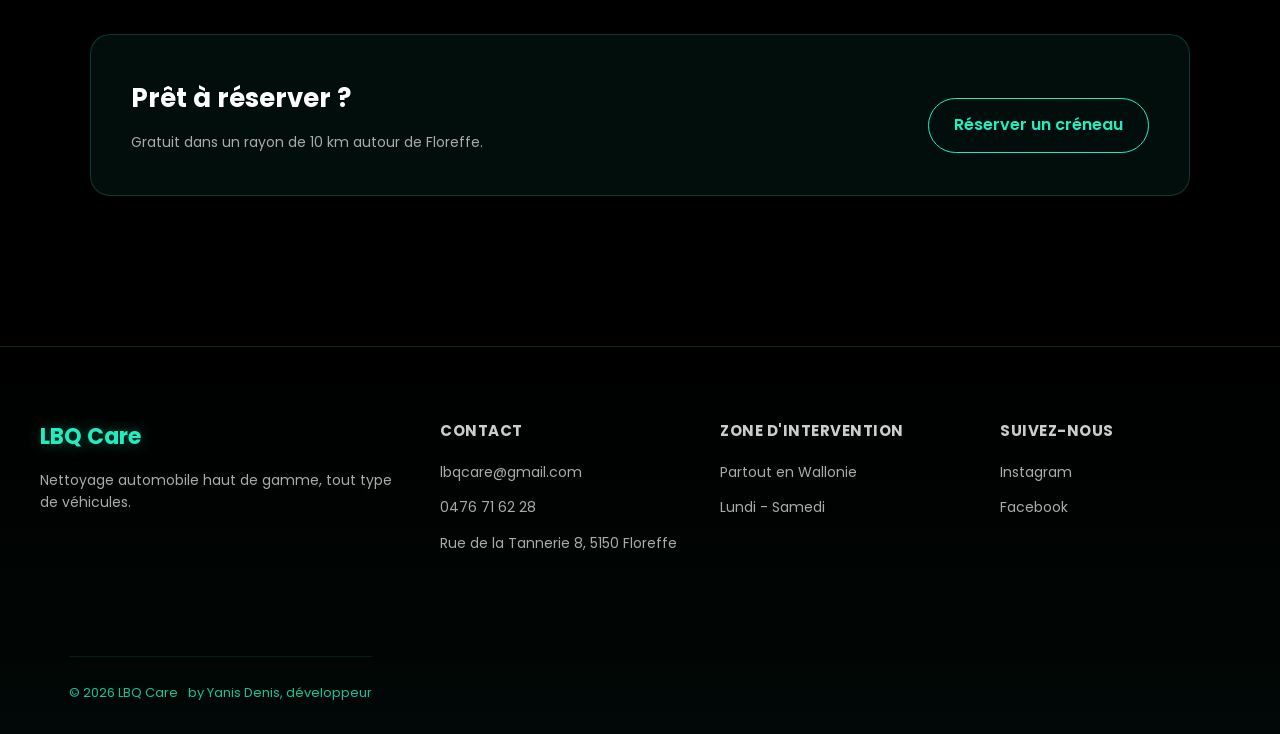
==== commit 71d25c47: "Update index.html" ====
--- a/index.html
+++ b/index.html
@@ -100,7 +100,7 @@
 <div class="how-step">
 <span class="how-number">1</span>
 <h2>Vous réservez</h2>
-<p>Un formulaire simple, un créneau sous 4 à 6 jours.</p>
+<p>Un formulaire simple, Contactez-nous.</p>
 </div>
 
 <div class="how-arrow">→</div>
--- a/style.css
+++ b/style.css
@@ -1316,27 +1316,49 @@
 
 .supplements-grid{
 display:grid;
-grid-template-columns:repeat(auto-fit,minmax(220px,1fr));
+grid-template-columns:repeat(4,1fr);
 gap:16px;
 }
 
+@media (max-width:900px){
+.supplements-grid{
+grid-template-columns:repeat(2,1fr);
+}
+}
+
+@media (max-width:550px){
+.supplements-grid{
+grid-template-columns:1fr;
+}
+}
+
 .supplement-item{
 display:flex;
+flex-direction:column;
 justify-content:space-between;
-gap:10px;
-
-padding:14px 18px;
+gap:14px;
+
+min-height:110px;
+padding:18px 20px;
 border-radius:12px;
 background:rgba(255,255,255,0.03);
 border:1px solid rgba(var(--green-rgb),0.1);
 
 font-size:14px;
 color:#ccc;
+line-height:1.5;
+
+transition:border-color 0.2s ease;
+}
+
+.supplement-item:hover{
+border-color:rgba(var(--green-rgb),0.3);
 }
 
 .supplement-item strong{
 color:var(--green);
-white-space:nowrap;
+font-size:20px;
+font-weight:700;
 }
 
 .before-after-grid{
@@ -1766,4 +1788,15 @@
 .menu-toggle.open span:nth-child(2){opacity:0;}
 .menu-toggle.open span:nth-child(3){transform:translateY(-9px) rotate(-45deg);}
 
-}+}
+.stat strong a{
+color:inherit;
+text-decoration:none;
+}
+
+.stat strong a:hover{
+text-decoration:underline;
+}
+.reservation-form .full-width{
+grid-column:1 / -1;
+}
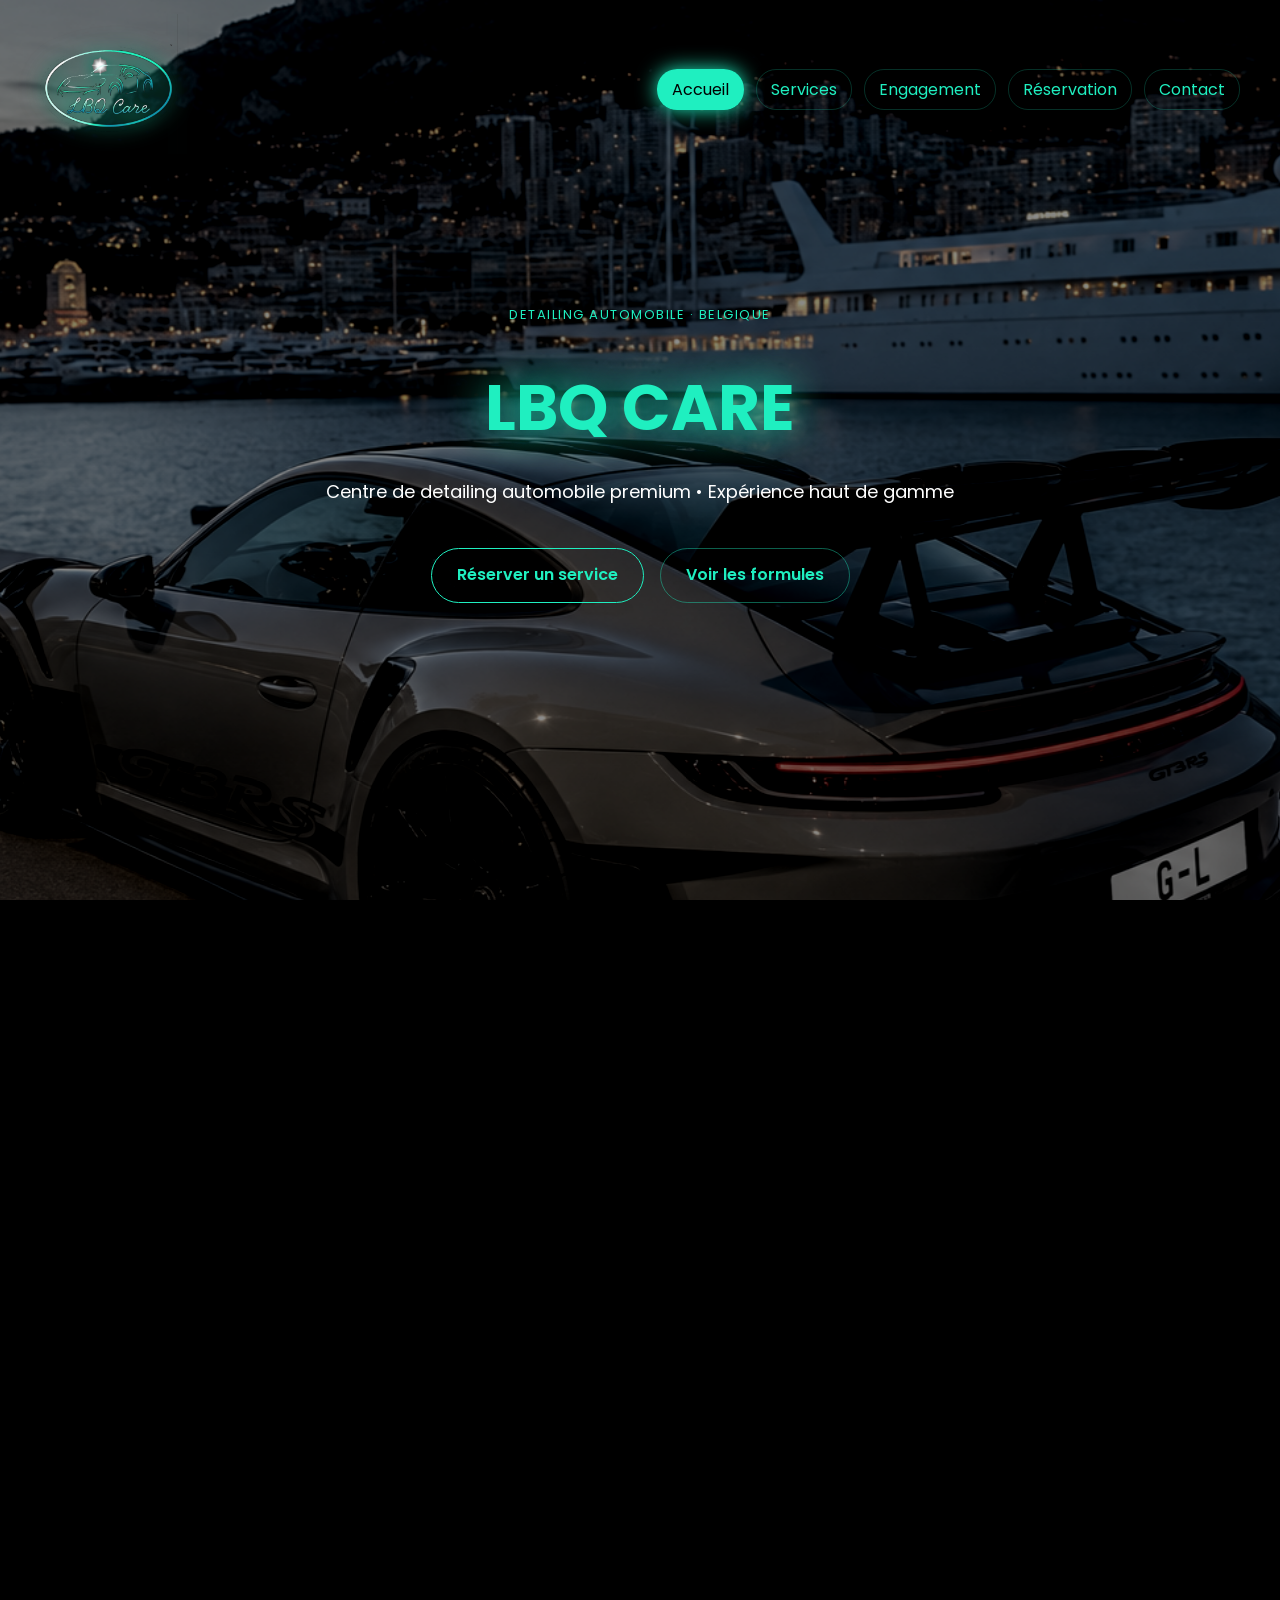
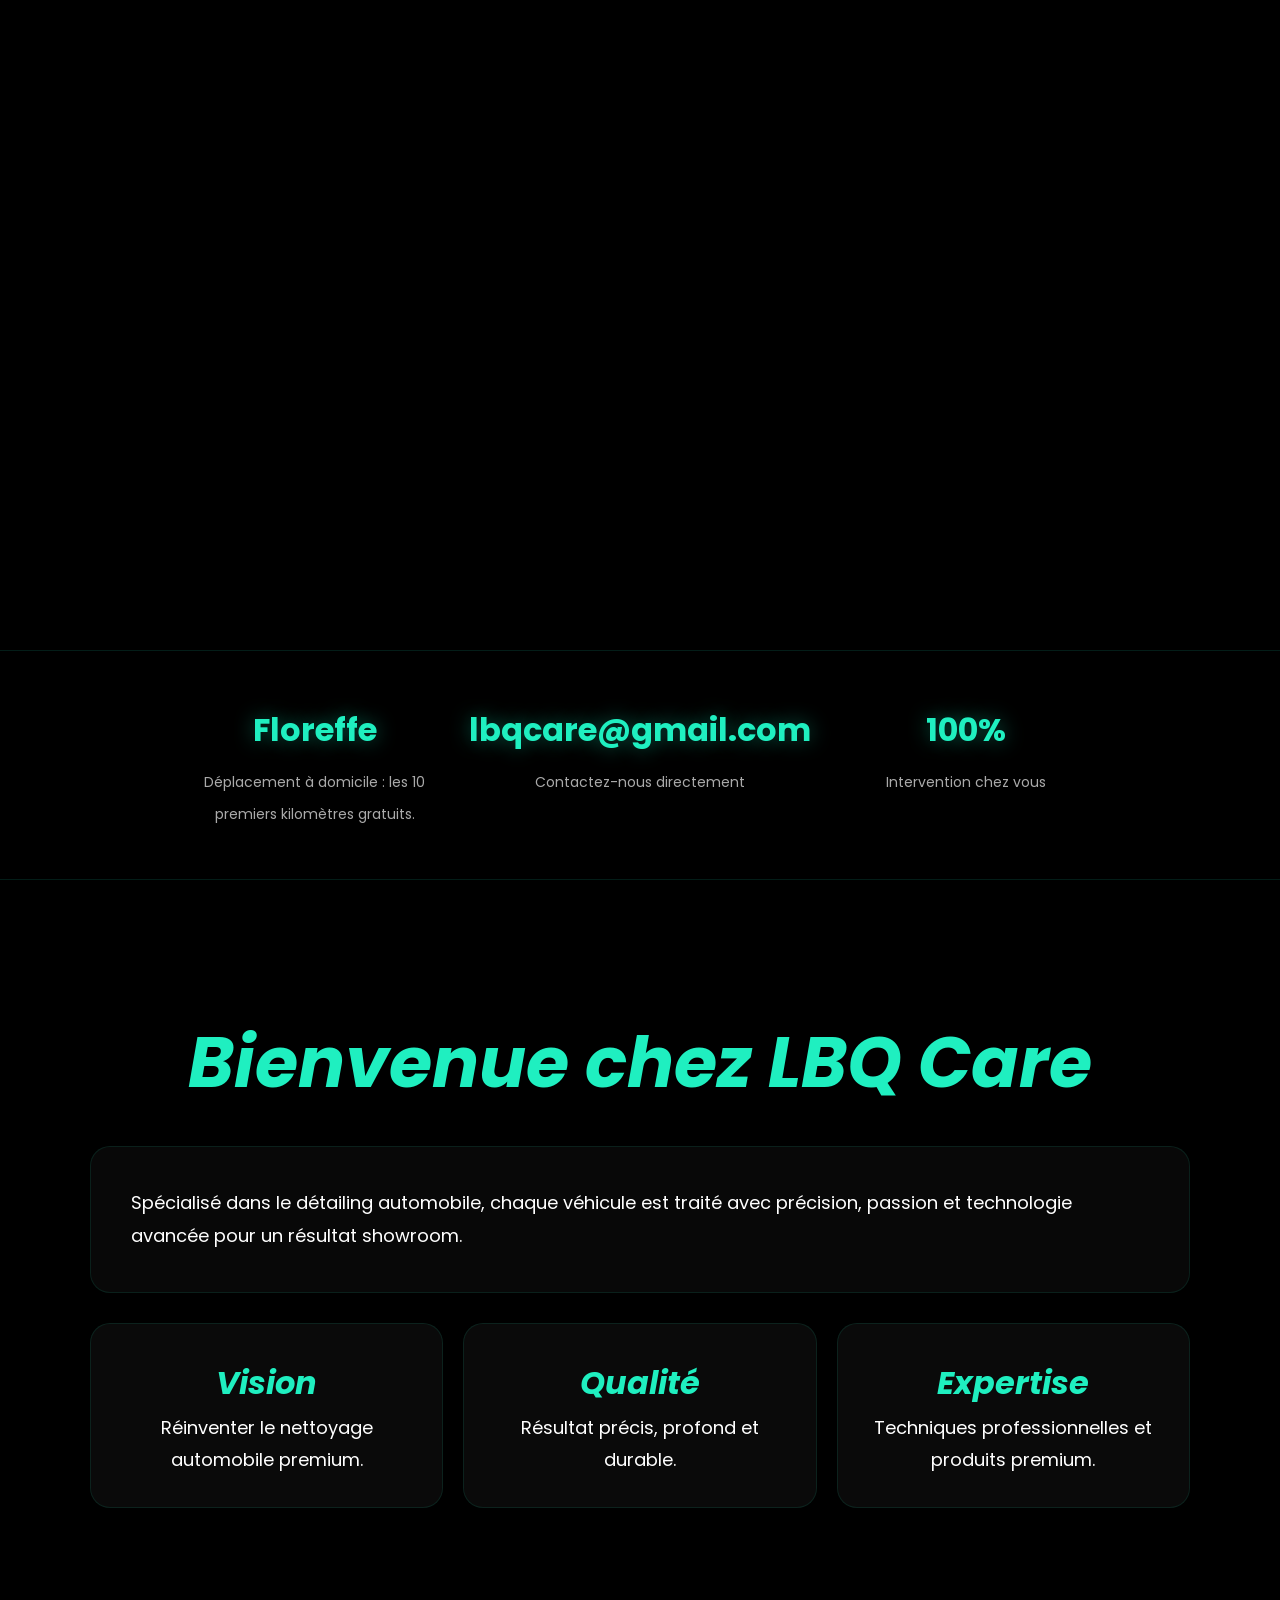
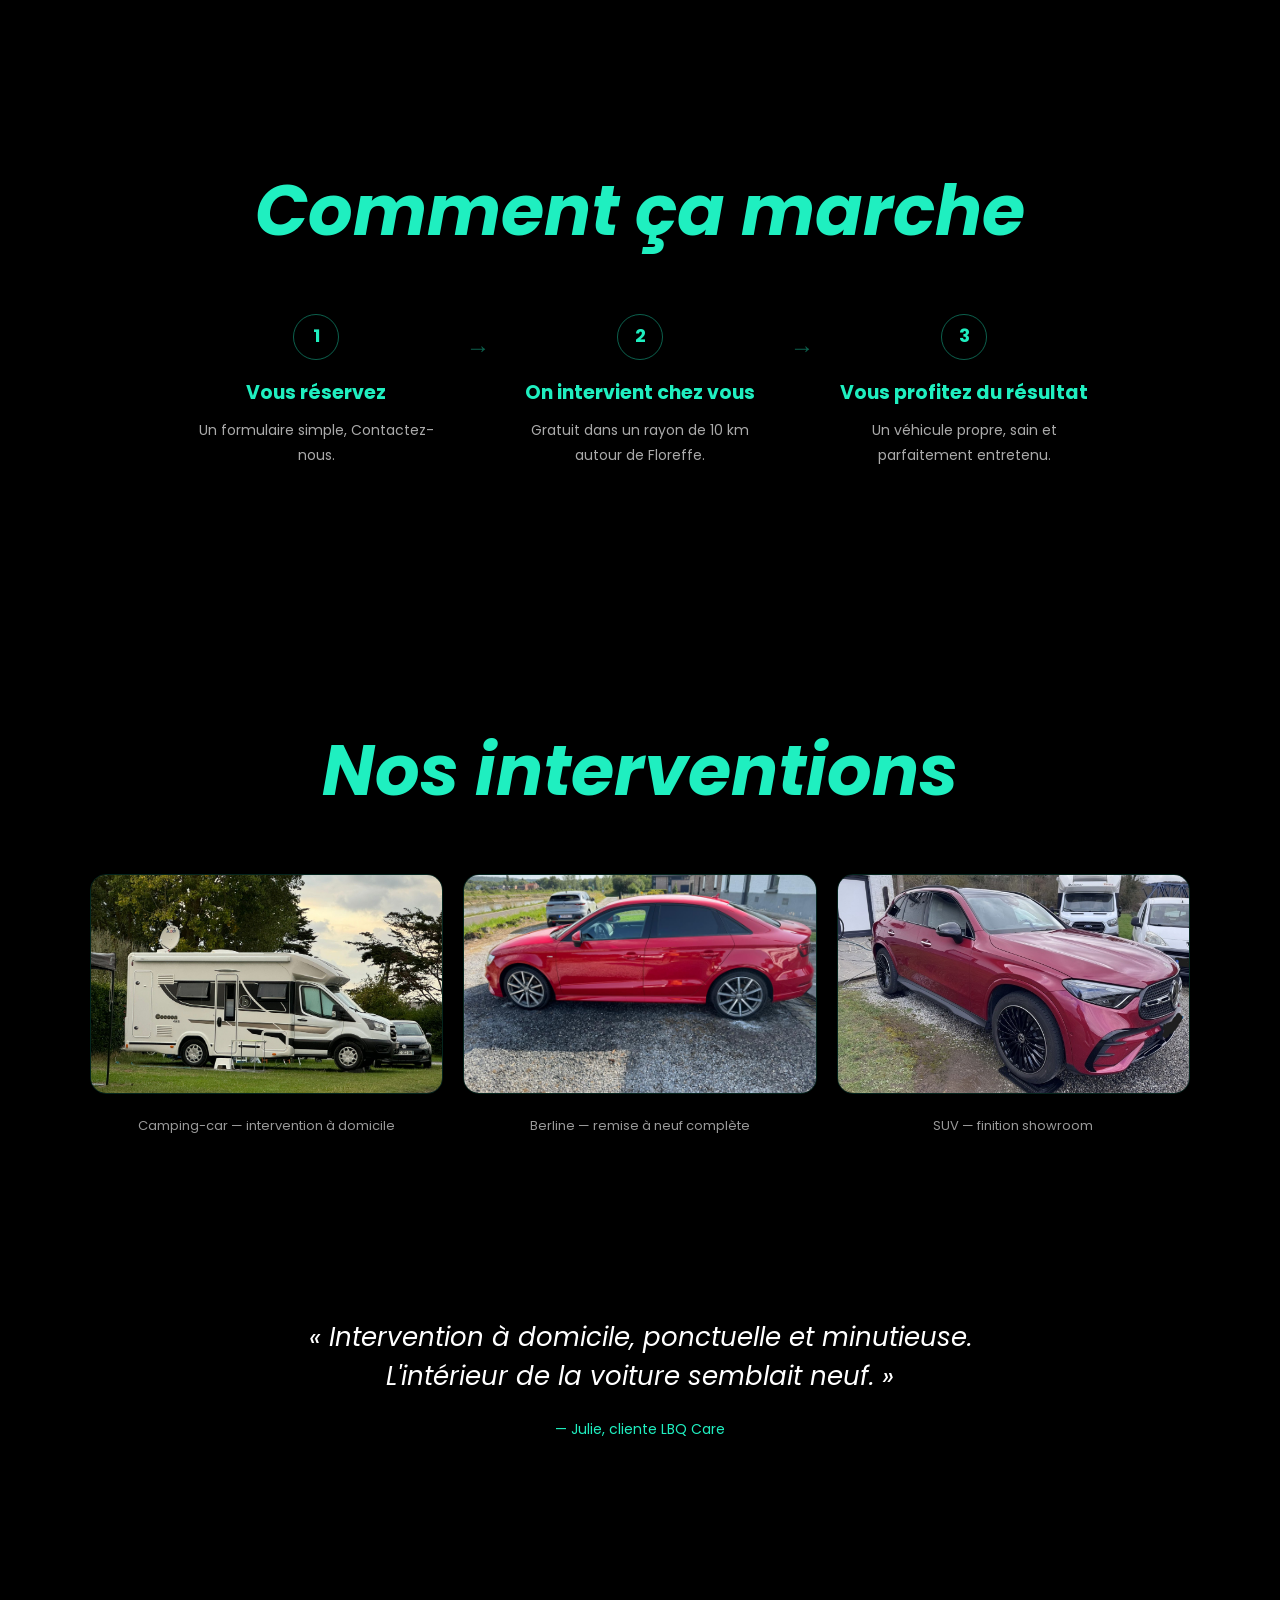
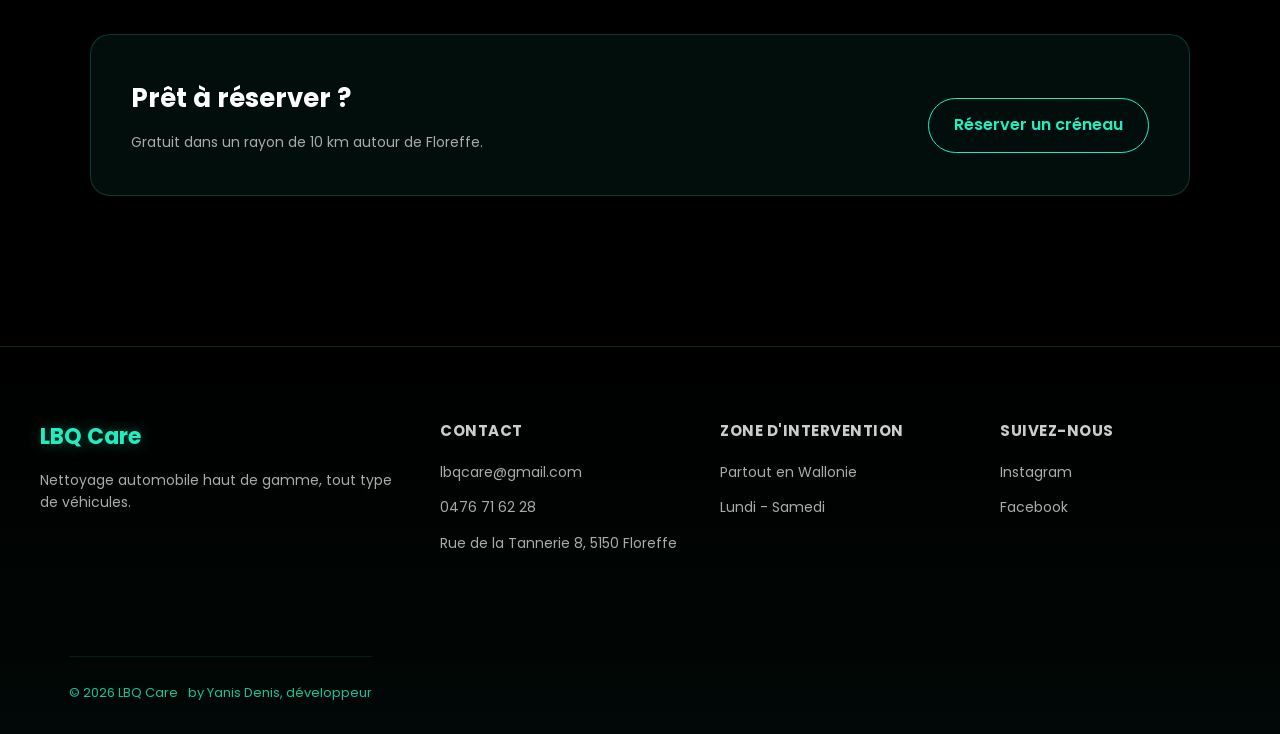
==== commit 3ab5b957: "Fix image source path in index.html Updated image source path for zoom hero section." ====
--- a/index.html
+++ b/index.html
@@ -33,7 +33,7 @@
 </nav>
 
 <div class="zoom-hero-fixed" id="zoomHeroFixed">
-<img src="./img/ChatGPT Image 6 août 2026, 18_08_58.png" alt="LBQ Care detailing" class="zoom-hero-img" id="zoomHeroImg">
+<img src="/img/ChatGPT Image 6 août 2026, 18_08_58.png" alt="LBQ Care detailing" class="zoom-hero-img" id="zoomHeroImg">
 <div class="zoom-hero-overlay" id="zoomHeroOverlay"></div>
 
 <div class="zoom-hero-content" id="zoomHeroContent">
